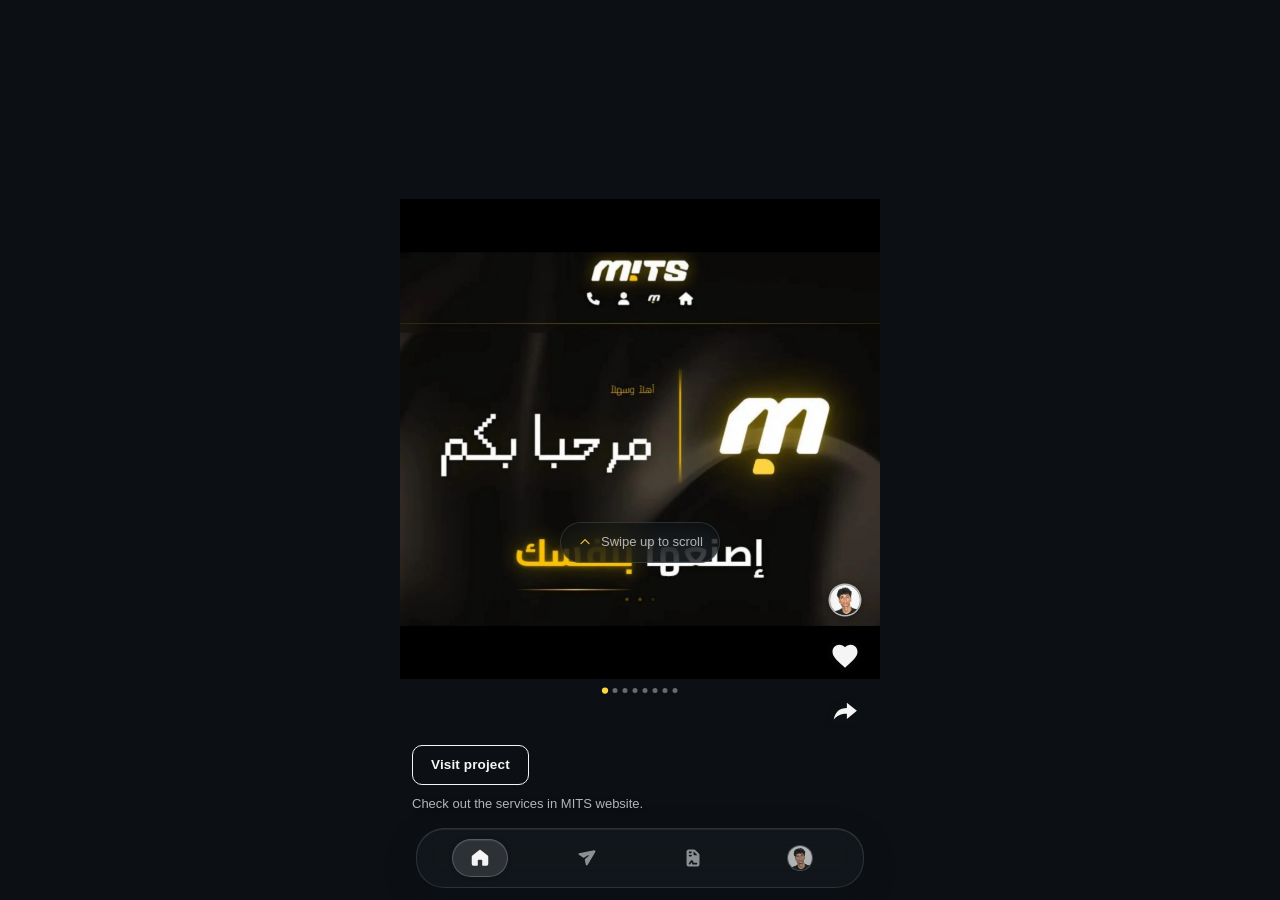
==== index.html @ c2d33df9 "the best portfolio ever" ====
<!DOCTYPE html>
<html lang="en">
<head>
  <meta charset="utf-8">
  <meta name="viewport" content="width=device-width, initial-scale=1, viewport-fit=cover">
  <meta name="theme-color" content="#0c1014">
  <meta name="apple-mobile-web-app-capable" content="yes">
  <meta name="apple-mobile-web-app-status-bar-style" content="black-translucent">
  <meta name="apple-mobile-web-app-title" content="MITS RTB | PF">
  <meta name="description" content="TODO: site description">
  <title>MITS RTB | PF</title>

  <link rel="manifest" href="manifest.json">
  <link rel="apple-touch-icon" href="icons/icon-192.png">
  <link rel="icon" href="icons/icon-192.png">
  <link rel="stylesheet" href="css/style.css">
</head>
<body data-view="home">

  <!-- =======================================================================
       BRAND SPLASH (universal intro overlay)
       First child of <body>. Fades out and unmounts itself after 3.5s.
       Edit the logo path, slogan and footer text below.
       ======================================================================= -->
  <div id="universalAppSplashLoader" class="splash-screen-overlay">
    <div class="splash-screen-center">
      <div class="splash-brand-logo-wrapper">
        <!-- Dynamically configured central asset -->
        <img src="images/anilogo.png" alt="Brand Logo" class="splash-brand-logo-img">
      </div>

      <div class="splash-vertical-divider"></div>

      <div class="splash-brand-text-wrapper">
        <h1 class="splash-editable-slogan">MAKE IT SELF</h1>
      </div>
    </div>

    <div class="splash-immutable-footer">
      <p>Powered by MITS</p>
    </div>
  </div>

  <!-- =======================================================================
       VIEW 1 - HOME (project reels)
       ======================================================================= -->
  <section class="view" id="view-home" data-view-panel="home">

    <div class="feed" id="scroll-feed">

      <!-- ===================================================================
           PROJECTS / "SCROLL" SECTION
           -------------------------------------------------------------------
           HOW TO ADD A NEW PROJECT
           1. Copy everything between the START and END markers below.
           2. Paste it ABOVE the first block (newest project first).
           3. Change: data-slug, data-title, data-caption and the six image
              src paths. Keep the folder name equal to data-slug.
           4. Same slug must exist in the POSTS section further down for the
              profile grid and the detail view (see section 11 of the brief).
           DO NOT change class names or data attributes.
           Adding a block here needs zero JavaScript changes.
           =================================================================== -->

      <!-- ============ PROJECT BLOCK :: START COPY HERE ============ -->
      <article class="reel" data-slug="make-it-self" data-title="Make it self" data-caption="Check out the services in MITS website.">
        <div class="reel__media">
          <div class="carousel" data-carousel>
            <div class="carousel__track" data-track>
              <div class="carousel__slide"><img src="images/MITS/5.webp" alt="" width="1080" height="1080" loading="eager" decoding="async"></div>
              <div class="carousel__slide"><img src="images/MITS/8.webp" alt="" width="1080" height="1080" loading="lazy" decoding="async"></div>
              <div class="carousel__slide"><img src="images/MITS/7.webp" alt="" width="1080" height="1080" loading="lazy" decoding="async"></div>
              <div class="carousel__slide"><img src="images/MITS/4.webp" alt="" width="1080" height="1080" loading="lazy" decoding="async"></div>
              <div class="carousel__slide"><img src="images/MITS/1.webp" alt="" width="1080" height="1080" loading="lazy" decoding="async"></div>
              <div class="carousel__slide"><img src="images/MITS/3.webp" alt="" width="1080" height="1080" loading="lazy" decoding="async"></div>
              <div class="carousel__slide"><img src="images/MITS/6.webp" alt="" width="1080" height="1080" loading="lazy" decoding="async"></div>
              <div class="carousel__slide"><img src="images/MITS/2.webp" alt="" width="1080" height="1080" loading="lazy" decoding="async"></div>
            </div>
            <div class="carousel__dots" data-dots aria-hidden="true"></div>
          </div>
        </div>
      </article>
      <!-- ============ PROJECT BLOCK :: END COPY HERE ============== -->

      <!-- ============ PROJECT BLOCK :: START COPY HERE ============ -->
      <article class="reel" data-slug="first-project" data-title="first project" data-caption="this was my first project in building websites.">
        <div class="reel__media">
          <div class="carousel" data-carousel>
            <div class="carousel__track" data-track>
              <div class="carousel__slide"><img src="images/fstWEBSITE/3.webp" alt="" width="1080" height="1080" loading="eager" decoding="async"></div>
              <div class="carousel__slide"><img src="images/fstWEBSITE/1.webp" alt="" width="1080" height="1080" loading="lazy" decoding="async"></div>
              <div class="carousel__slide"><img src="images/fstWEBSITE/6.webp" alt="" width="1080" height="1080" loading="lazy" decoding="async"></div>
              <div class="carousel__slide"><img src="images/fstWEBSITE/4.webp" alt="" width="1080" height="1080" loading="lazy" decoding="async"></div>
              <div class="carousel__slide"><img src="images/fstWEBSITE/5.webp" alt="" width="1080" height="1080" loading="lazy" decoding="async"></div>
              <div class="carousel__slide"><img src="images/fstWEBSITE/2.webp" alt="" width="1080" height="1080" loading="lazy" decoding="async"></div>
            </div>
            <div class="carousel__dots" data-dots aria-hidden="true"></div>
          </div>
        </div>
      </article>
      <!-- ============ PROJECT BLOCK :: END COPY HERE ============== -->

      <!-- ============ PROJECT BLOCK :: START COPY HERE ============ -->
      <article class="reel" data-slug="PANCHO" data-title="PANCHO" data-caption="PANCHO MENU QR CODE">
        <div class="reel__media">
          <div class="carousel" data-carousel>
            <div class="carousel__track" data-track>
              <div class="carousel__slide"><img src="images/PANCHO/5.webp" alt="" width="1080" height="1080" loading="eager" decoding="async"></div>
              <div class="carousel__slide"><img src="images/PANCHO/2.webp" alt="" width="1080" height="1080" loading="lazy" decoding="async"></div>
              <div class="carousel__slide"><img src="images/PANCHO/1.webp" alt="" width="1080" height="1080" loading="lazy" decoding="async"></div>
              <div class="carousel__slide"><img src="images/PANCHO/4.webp" alt="" width="1080" height="1080" loading="lazy" decoding="async"></div>
              <div class="carousel__slide"><img src="images/PANCHO/3.webp" alt="" width="1080" height="1080" loading="lazy" decoding="async"></div>
            </div>
            <div class="carousel__dots" data-dots aria-hidden="true"></div>
          </div>
        </div>
      </article>
      <!-- ============ PROJECT BLOCK :: END COPY HERE ============== -->

      <!-- ============ PROJECT BLOCK :: START COPY HERE ============ -->
      <article class="reel" data-slug="maison-cd" data-title="La Maison CD" data-caption="a special web features for a laptop store.">
        <div class="reel__media">
          <div class="carousel" data-carousel>
            <div class="carousel__track" data-track>
              <div class="carousel__slide"><img src="images/la maison cd/4.webp" alt="" width="1080" height="1080" loading="eager" decoding="async"></div>
              <div class="carousel__slide"><img src="images/la maison cd/2.webp" alt="" width="1080" height="1080" loading="lazy" decoding="async"></div>
              <div class="carousel__slide"><img src="images/la maison cd/3.webp" alt="" width="1080" height="1080" loading="lazy" decoding="async"></div>
              <div class="carousel__slide"><img src="images/la maison cd/1.webp" alt="" width="1080" height="1080" loading="lazy" decoding="async"></div>
              <div class="carousel__slide"><img src="images/la maison cd/5.webp" alt="" width="1080" height="1080" loading="lazy" decoding="async"></div>
              <div class="carousel__slide"><img src="images/la maison cd/6.webp" alt="" width="1080" height="1080" loading="lazy" decoding="async"></div>
              <div class="carousel__slide"><img src="images/la maison cd/7.webp" alt="" width="1080" height="1080" loading="lazy" decoding="async"></div>
              <div class="carousel__slide"><img src="images/la maison cd/8.webp" alt="" width="1080" height="1080" loading="lazy" decoding="async"></div>
              <div class="carousel__slide"><img src="images/la maison cd/9.webp" alt="" width="1080" height="1080" loading="lazy" decoding="async"></div>
            </div>
            <div class="carousel__dots" data-dots aria-hidden="true"></div>
          </div>
        </div>
      </article>
      <!-- ============ PROJECT BLOCK :: END COPY HERE ============== -->
      <!-- ============ PROJECT BLOCK :: START COPY HERE ============ -->
      <article class="reel" data-slug="QR-menu" data-title="Qr menu" data-caption="a soulotion for restaurants to show their menu in a digital way.">
        <div class="reel__media">
          <div class="carousel" data-carousel>
            <div class="carousel__track" data-track>
              <div class="carousel__slide"><img src="images/QR-menu/1.webp" alt="" width="1080" height="1080" loading="eager" decoding="async"></div>
              <div class="carousel__slide"><img src="images/QR-menu/2.webp" alt="" width="1080" height="1080" loading="lazy" decoding="async"></div>
              <div class="carousel__slide"><img src="images/QR-menu/3.webp" alt="" width="1080" height="1080" loading="lazy" decoding="async"></div>
              <div class="carousel__slide"><img src="images/QR-menu/4.webp" alt="" width="1080" height="1080" loading="lazy" decoding="async"></div>
              <div class="carousel__slide"><img src="images/QR-menu/5.webp" alt="" width="1080" height="1080" loading="lazy" decoding="async"></div>
              <div class="carousel__slide"><img src="images/QR-menu/6.webp" alt="" width="1080" height="1080" loading="lazy" decoding="async"></div>
              <div class="carousel__slide"><img src="images/QR-menu/7.webp" alt="" width="1080" height="1080" loading="lazy" decoding="async"></div>
              <div class="carousel__slide"><img src="images/QR-menu/8.webp" alt="" width="1080" height="1080" loading="lazy" decoding="async"></div>
            </div>
            <div class="carousel__dots" data-dots aria-hidden="true"></div>
          </div>
        </div>
      </article>
      <!-- ============ PROJECT BLOCK :: END COPY HERE ============== -->
      <!-- ============ PROJECT BLOCK :: START COPY HERE ============ -->
      <article class="reel" data-slug="rtb-eats" data-title="RTB Eats" data-caption="A unique web experience for a restaurant.">
        <div class="reel__media">
          <div class="carousel" data-carousel>
            <div class="carousel__track" data-track>
              <div class="carousel__slide"><img src="images/rtbeats/4.webp" alt="" width="1080" height="1080" loading="eager" decoding="async"></div>
              <div class="carousel__slide"><img src="images/rtbeats/5.webp" alt="" width="1080" height="1080" loading="lazy" decoding="async"></div>
              <div class="carousel__slide"><img src="images/rtbeats/6.webp" alt="" width="1080" height="1080" loading="lazy" decoding="async"></div>
              <div class="carousel__slide"><img src="images/rtbeats/1.webp" alt="" width="1080" height="1080" loading="lazy" decoding="async"></div>
              <div class="carousel__slide"><img src="images/rtbeats/2.webp" alt="" width="1080" height="1080" loading="lazy" decoding="async"></div>
              <div class="carousel__slide"><img src="images/rtbeats/3.webp" alt="" width="1080" height="1080" loading="lazy" decoding="async"></div>
            </div>
            <div class="carousel__dots" data-dots aria-hidden="true"></div>
          </div>
        </div>
      </article>
      <!-- ============ PROJECT BLOCK :: END COPY HERE ============== -->
      <!-- ============ PROJECT BLOCK :: START COPY HERE ============ -->
      <article class="reel" data-slug="clinic-app" data-title="Clinic App" data-caption="An app for managing clinic appointments.">
        <div class="reel__media">
          <div class="carousel" data-carousel>
            <div class="carousel__track" data-track>
              <div class="carousel__slide"><img src="images/Medical/7.webp" alt="" width="1080" height="1080" loading="eager" decoding="async"></div>
              <div class="carousel__slide"><img src="images/Medical/8.webp" alt="" width="1080" height="1080" loading="lazy" decoding="async"></div>
              <div class="carousel__slide"><img src="images/Medical/1.webp" alt="" width="1080" height="1080" loading="lazy" decoding="async"></div>
              <div class="carousel__slide"><img src="images/Medical/2.webp" alt="" width="1080" height="1080" loading="lazy" decoding="async"></div>
              <div class="carousel__slide"><img src="images/Medical/3.webp" alt="" width="1080" height="1080" loading="lazy" decoding="async"></div>
              <div class="carousel__slide"><img src="images/Medical/4.webp" alt="" width="1080" height="1080" loading="lazy" decoding="async"></div>
              <div class="carousel__slide"><img src="images/Medical/5.webp" alt="" width="1080" height="1080" loading="lazy" decoding="async"></div>
              <div class="carousel__slide"><img src="images/Medical/6.webp" alt="" width="1080" height="1080" loading="lazy" decoding="async"></div>
            </div>
            <div class="carousel__dots" data-dots aria-hidden="true"></div>
          </div>
        </div>
      </article>
      <!-- ============ PROJECT BLOCK :: END COPY HERE ============== -->
      <!-- ============ PROJECT BLOCK :: START COPY HERE ============ -->
      <article class="reel" data-slug="My-room" data-title="My Room" data-caption="I created this to make my mother know where I am.">
        <div class="reel__media">
          <div class="carousel" data-carousel>
            <div class="carousel__track" data-track>
              <div class="carousel__slide"><img src="images/E-ROOM/6.webp" alt="" width="1080" height="1080" loading="eager" decoding="async"></div>
              <div class="carousel__slide"><img src="images/E-ROOM/4.webp" alt="" width="1080" height="1080" loading="lazy" decoding="async"></div>
              <div class="carousel__slide"><img src="images/E-ROOM/2.webp" alt="" width="1080" height="1080" loading="lazy" decoding="async"></div>
              <div class="carousel__slide"><img src="images/E-ROOM/3.webp" alt="" width="1080" height="1080" loading="lazy" decoding="async"></div>
              <div class="carousel__slide"><img src="images/E-ROOM/5.webp" alt="" width="1080" height="1080" loading="lazy" decoding="async"></div>
              <div class="carousel__slide"><img src="images/E-ROOM/1.webp" alt="" width="1080" height="1080" loading="lazy" decoding="async"></div>
            </div>
            <div class="carousel__dots" data-dots aria-hidden="true"></div>
          </div>
        </div>
      </article>
      <!-- ============ PROJECT BLOCK :: END COPY HERE ============== -->

      <!-- End of feed. Shown only after the last project. -->
      <div class="reel reel--end" data-end>
        <div class="end-card">
          <h2 class="end-card__title" data-string="homeHeading"></h2>
          <a class="btn btn--accent" href="#profile" data-string="checkProfile"></a>
          <button class="btn btn--ghost" type="button" data-retour data-string="anotherTour"></button>
        </div>
      </div>

    </div>

    <!-- Floating actions. Fixed above the nav bar, never touching it. -->
    <div class="reel-actions" id="home-actions" hidden>
      <a class="reel-avatar" id="home-avatar" href="#profile" aria-label="Open profile">
        <img src="icons/profile.jpg" alt="" width="30" height="30" decoding="async">
      </a>
      <button class="icon-btn" type="button" id="home-heart" aria-label="Like" aria-pressed="false"></button>
      <button class="icon-btn" type="button" id="home-share" aria-label="Share"></button>
      <a class="btn btn--visit" id="home-visit" href="#profile" data-string="visitProject"></a>
      <p class="reel-caption" id="reel-caption"></p>
    </div>

  </section>

  <!-- =======================================================================
       VIEW 2 - CONTACT
       ======================================================================= -->
  <section class="view" id="view-contact" data-view-panel="contact">
    <div class="page page--contact">
      <h1 class="page__title" data-string="contactHeading"></h1>
      <!-- Tiles are generated from DATA.SOCIALS in js/app.js -->
      <div class="contact-grid" id="contact-grid"></div>
    </div>
  </section>

  <!-- =======================================================================
       VIEW 3 - TERMS
       ======================================================================= -->
  <section class="view" id="view-terms" data-view-panel="terms">
    <div class="page">
      <h1 class="page__title" data-string="termsHeading"></h1>

      <!-- ---------------- Terms & Conditions ---------------- -->
      <section class="acc" data-acc>
        <button class="acc__head" type="button" aria-expanded="true" aria-controls="acc-terms">
          <span data-string="termsTitle"></span>
          <span class="acc__chev" data-chev></span>
        </button>
        <div class="acc__body" id="acc-terms">
          <ol class="clauses">
            <li><strong>30% Advance Payment:</strong> A non-refundable deposit of 30% of the total project cost is required before work begins.</li>
            <li><strong>Project Timeline:</strong> Estimated delivery dates are provided upfront. Delays caused by client feedback or scope changes may extend the timeline.</li>
            <li><strong>Free Support Period:</strong> Two weeks of free bug-fixing and minor adjustments are included post-launch.</li>
            <li><strong>Scope of Work:</strong> Any features beyond the agreed scope will be quoted and billed separately.</li>
            <li><strong>Intellectual Property:</strong> Full ownership of the final code is transferred only after full payment is received.</li>
            <li><strong>Confidentiality:</strong> All project details, code, and data are treated as strictly confidential.</li>
            <li><strong>Revisions:</strong> Up to three rounds of revisions are included. Additional revisions are billed at an hourly rate.</li>
          </ol>
        </div>
      </section>

      <!-- ---------------- Privacy Policy ---------------- -->
      <section class="acc" data-acc>
        <button class="acc__head" type="button" aria-expanded="false" aria-controls="acc-privacy">
          <span data-string="privacyTitle"></span>
          <span class="acc__chev" data-chev></span>
        </button>
        <div class="acc__body" id="acc-privacy" hidden>
          <p class="muted" data-string="lastUpdated"></p>

          <h3 class="acc__sub"><span class="acc__no">1.</span> What this site collects</h3>
          <p>This site collects only two interactions: a like on a project, and a first name that a visitor chooses to type after pressing the follow button. The hosting provider may also process standard technical data, such as an IP address and a browser type, in its server logs.</p>

          <h3 class="acc__sub"><span class="acc__no">2.</span> How the name is used</h3>
          <p>The first name is stored only so the owner can acknowledge the follow request. No account, password, email address or profile is created, and no other personal data is requested.</p>

          <h3 class="acc__sub"><span class="acc__no">3.</span> How likes are used</h3>
          <p>A like is recorded against a project and is aggregated into a single total. Likes are not linked to a name and are not shown to visitors individually.</p>

          <h3 class="acc__sub"><span class="acc__no">4.</span> Cookies and tracking</h3>
          <p>This site sets no advertising or analytics cookies, uses no tracking pixels, and does not sell, rent or share data with third parties. Local browser storage is used only to remember interactions on this device, such as a liked project or a follow already submitted.</p>

          <h3 class="acc__sub"><span class="acc__no">5.</span> Where the data is stored</h3>
          <p>The like count and the submitted names are stored on Supabase, which acts as a data processor for this site. Contact with the owner happens outside this site, through email, WhatsApp, phone or social platforms, and those services apply their own privacy policies.</p>

          <h3 class="acc__sub"><span class="acc__no">6.</span> Retention</h3>
          <p>Submitted names are kept indefinitely unless deletion is requested.</p>

          <h3 class="acc__sub"><span class="acc__no">7.</span> Deletion requests</h3>
          <p>A visitor can ask for their name to be deleted at any time through the email or WhatsApp link in the contact section. The request is handled manually and no other action is required.</p>

          <h3 class="acc__sub"><span class="acc__no">8.</span> Changes to this policy</h3>
          <p>This policy may be updated. The last updated date is shown at the top of this section.</p>

          <h3 class="acc__sub"><span class="acc__no">9.</span> Children</h3>
          <p>This site is not directed at children under 13 and does not knowingly collect data from them.</p>

          <h3 class="acc__sub"><span class="acc__no">10.</span> Governing law</h3>
          <p>This Agreement shall be governed by and construed in accordance with the laws of Algeria.</p>
        </div>
      </section>
    </div>
  </section>

  <!-- =======================================================================
       VIEW 4 - PROFILE
       ======================================================================= -->
  <section class="view" id="view-profile" data-view-panel="profile">
    <div class="page page--profile">

      <header class="profile-head">
        <img class="avatar avatar--lg" src="icons/profile.jpg" alt="" width="88" height="88">
        <div class="profile-stat">
          <strong class="profile-stat__num" id="project-count">0</strong>
          <span class="profile-stat__label">projects</span>
        </div>
      </header>

      <div class="profile-info">
        <p class="profile-name" data-string="profileName"></p>
        <p class="profile-bio" data-string="bio"></p>
      </div>

      <div class="profile-actions">
        <button class="btn btn--follow" type="button" id="btn-follow" aria-pressed="false" data-string="follow"></button>
        <a class="btn btn--ghost" id="btn-message" href="https://wa.me/213652212137" target="_blank" rel="noopener noreferrer" data-string="message"></a>
      </div>

      <div class="tabs" role="tablist" aria-label="Profile sections">
        <button class="tab is-active" type="button" role="tab" id="tab-posts" aria-selected="true" aria-controls="panel-posts" aria-label="Posts" data-tab="posts"></button>
        <button class="tab" type="button" role="tab" id="tab-skills" aria-selected="false" aria-controls="panel-skills" aria-label="Skills" data-tab="skills"></button>
      </div>

      <div class="tab-panel" id="panel-posts" role="tabpanel" aria-labelledby="tab-posts">
        <!-- Generated from the POSTS section in js/app.js -->
        <div class="post-grid" id="posts-grid"></div>
      </div>

      <div class="tab-panel" id="panel-skills" role="tabpanel" aria-labelledby="tab-skills" hidden>
        <!-- Generated from DATA.SKILLS in js/app.js -->
        <div class="skills-grid" id="skills-grid"></div>
        <a class="btn btn--certificates glass" id="btn-certificates" href="#" target="_blank" rel="noopener noreferrer" data-string="certificatesButton"></a>
      </div>

    </div>
  </section>

  <!-- =======================================================================
       PROJECT DETAIL (opened from the home feed or from the profile grid)
       ======================================================================= -->
  <section class="view" id="view-post" data-view-panel="post">
    <div class="post-wrap" id="post-body"></div>
  </section>

  <!-- =======================================================================
       NAV BAR - floating, liquid glass, four sections only
       ======================================================================= -->
  <nav class="nav glass" aria-label="Main navigation">
    <a class="nav__item" href="#home" data-route="home" aria-label="Home"></a>
    <a class="nav__item" href="#contact" data-route="contact" aria-label="Contact"></a>
    <a class="nav__item" href="#terms" data-route="terms" aria-label="Terms and privacy"></a>
    <a class="nav__item" href="#profile" data-route="profile" aria-label="Profile"></a>
  </nav>

  <!-- =======================================================================
       FIRST VISIT HINT
       ======================================================================= -->
  <div class="hint" id="hint" hidden>
    <span class="hint__chev" id="hint-icon"></span>
    <span class="hint__text" data-string="hint"></span>
  </div>

  <!-- =======================================================================
       FOLLOW SHEET
       ======================================================================= -->
  <div class="sheet" id="follow-sheet" hidden>
    <div class="sheet__backdrop" data-close-sheet></div>
    <form class="sheet__panel glass" id="follow-form">
      <div class="sheet__head">
        <label class="sheet__label" for="follow-name" data-string="followSheetLabel"></label>
        <button class="icon-btn icon-btn--sm" type="button" data-close-sheet aria-label="Close"></button>
      </div>
      <input class="input" id="follow-name" name="name" type="text" maxlength="40" autocomplete="given-name" enterkeyhint="done" required>
      <button class="btn btn--accent btn--block" type="submit" data-string="followSheetConfirm"></button>
    </form>
  </div>

  <!-- =======================================================================
       POSTS SECTION - source blocks for the profile grid and detail view
       -----------------------------------------------------------------------
       HOW TO ADD A NEW POST
       1. Copy everything between the START and END markers below.
       2. Paste it ABOVE the first block (newest first).
       3. Change: data-slug, data-title, data-description and the six image
          src paths. Use the same slug and the same six images as the
          matching PROJECT block above.
       The grid, the detail view, the next arrow and the WhatsApp message all
       read from these blocks. Adding a block needs zero JavaScript changes.
       This container is hidden: it is a data source, not a visible section.
       ======================================================================= -->
  <div id="posts-source" hidden aria-hidden="true">

    <!-- ============= POST BLOCK :: START COPY HERE ============= -->
    <article class="post" data-slug="TODO-project-1" data-title="TODO: project 1 title" data-description="TODO: project 1 description." data-handle="TODO: @handle">
      <img src="images/MITS/5.webp" alt="" width="1080" height="1080" loading="lazy" decoding="async">
      <img src="images/MITS/8.webp" alt="" width="1080" height="1080" loading="lazy" decoding="async">
      <img src="images/MITS/7.webp" alt="" width="1080" height="1080" loading="lazy" decoding="async">
      <img src="images/MITS/4.webp" alt="" width="1080" height="1080" loading="lazy" decoding="async">
      <img src="images/MITS/1.webp" alt="" width="1080" height="1080" loading="lazy" decoding="async">
      <img src="images/MITS/3.webp" alt="" width="1080" height="1080" loading="lazy" decoding="async">
      <img src="images/MITS/6.webp" alt="" width="1080" height="1080" loading="lazy" decoding="async">
      <img src="images/MITS/2.webp" alt="" width="1080" height="1080" loading="lazy" decoding="async">
    </article>
    <!-- ============= POST BLOCK :: END COPY HERE =============== -->

    <!-- ============= POST BLOCK :: START COPY HERE ============= -->
    <article class="post" data-slug="TODO-project-2" data-title="TODO: project 2 title" data-description="TODO: project 2 description." data-handle="TODO: @handle">
      <img src="images/fstWEBSITE/3.webp" alt="" width="1080" height="1080" loading="lazy" decoding="async">
      <img src="images/fstWEBSITE/1.webp" alt="" width="1080" height="1080" loading="lazy" decoding="async">
      <img src="images/fstWEBSITE/2.webp" alt="" width="1080" height="1080" loading="lazy" decoding="async">
      <img src="images/fstWEBSITE/4.webp" alt="" width="1080" height="1080" loading="lazy" decoding="async">
      <img src="images/fstWEBSITE/5.webp" alt="" width="1080" height="1080" loading="lazy" decoding="async">
      <img src="images/fstWEBSITE/6.webp" alt="" width="1080" height="1080" loading="lazy" decoding="async">
    </article>
    <!-- ============= POST BLOCK :: END COPY HERE =============== -->



    
    <!-- ============= POST BLOCK :: START COPY HERE ============= -->
    <article class="post" data-slug="QR-menu" data-title="qr code menu" data-description="Digital MENU for pancho restaurant" data-handle="@pancho_restaurant">
      <img src="images/PANCHO/5.webp" alt="PANCHO" width="1080" height="1080" loading="lazy" decoding="async">
      <img src="images/PANCHO/2.webp" alt="PANCHO" width="1080" height="1080" loading="lazy" decoding="async">
      <img src="images/PANCHO/1.webp" alt="PANCHO" width="1080" height="1080" loading="lazy" decoding="async">
      <img src="images/PANCHO/4.webp" alt="PANCHO" width="1080" height="1080" loading="lazy" decoding="async">
      <img src="images/PANCHO/3.webp" alt="PANCHO" width="1080" height="1080" loading="lazy" decoding="async">
    </article>
    <!-- ============= POST BLOCK :: END COPY HERE =============== -->



    <!-- ============= POST BLOCK :: START COPY HERE ============= -->
    <article class="post" data-slug="TODO-project-4" data-title="TODO: project 4 title" data-description="TODO: project 4 description." data-handle="TODO: @handle">
      <img src="images/la maison cd/4.webp" alt="" width="1080" height="1080" loading="lazy" decoding="async">
      <img src="images/la maison cd/2.webp" alt="" width="1080" height="1080" loading="lazy" decoding="async">
      <img src="images/la maison cd/1.webp" alt="" width="1080" height="1080" loading="lazy" decoding="async">
      <img src="images/la maison cd/3.webp" alt="" width="1080" height="1080" loading="lazy" decoding="async">
      <img src="images/la maison cd/5.webp" alt="" width="1080" height="1080" loading="lazy" decoding="async">
      <img src="images/la maison cd/6.webp" alt="" width="1080" height="1080" loading="lazy" decoding="async">
      <img src="images/la maison cd/7.webp" alt="" width="1080" height="1080" loading="lazy" decoding="async">
      <img src="images/la maison cd/8.webp" alt="" width="1080" height="1080" loading="lazy" decoding="async">
      <img src="images/la maison cd/9.webp" alt="" width="1080" height="1080" loading="lazy" decoding="async">
    </article>
    <!-- ============= POST BLOCK :: END COPY HERE =============== -->



    <!-- ============= POST BLOCK :: START COPY HERE ============= -->
    <article class="post" data-slug="TODO-project-5" data-title="TODO: project 4 title" data-description="TODO: project 4 description." data-handle="TODO: @handle">
      <img src="images/QR-menu/1.webp" alt="" width="1080" height="1080" loading="lazy" decoding="async">
      <img src="images/QR-menu/2.webp" alt="" width="1080" height="1080" loading="lazy" decoding="async">
      <img src="images/QR-menu/3.webp" alt="" width="1080" height="1080" loading="lazy" decoding="async">
      <img src="images/QR-menu/4.webp" alt="" width="1080" height="1080" loading="lazy" decoding="async">
      <img src="images/QR-menu/5.webp" alt="" width="1080" height="1080" loading="lazy" decoding="async">
      <img src="images/QR-menu/6.webp" alt="" width="1080" height="1080" loading="lazy" decoding="async">
      <img src="images/QR-menu/7.webp" alt="" width="1080" height="1080" loading="lazy" decoding="async">
      <img src="images/QR-menu/8.webp" alt="" width="1080" height="1080" loading="lazy" decoding="async">
    </article>
    <!-- ============= POST BLOCK :: END COPY HERE =============== -->



    <!-- ============= POST BLOCK :: START COPY HERE ============= -->
    <article class="post" data-slug="TODO-project-6" data-title="TODO: project 6 title" data-description="TODO: project 6 description." data-handle="TODO: @handle">
      <img src="images/rtbeats/4.webp" alt="" width="1080" height="1080" loading="lazy" decoding="async">
      <img src="images/rtbeats/5.webp" alt="" width="1080" height="1080" loading="lazy" decoding="async">
      <img src="images/rtbeats/6.webp" alt="" width="1080" height="1080" loading="lazy" decoding="async">
      <img src="images/rtbeats/1.webp" alt="" width="1080" height="1080" loading="lazy" decoding="async">
      <img src="images/rtbeats/2.webp" alt="" width="1080" height="1080" loading="lazy" decoding="async">
      <img src="images/rtbeats/3.webp" alt="" width="1080" height="1080" loading="lazy" decoding="async">
    </article>
    <!-- ============= POST BLOCK :: END COPY HERE =============== -->



    <!-- ============= POST BLOCK :: START COPY HERE ============= -->
    <article class="post" data-slug="TODO-project-7" data-title="TODO: project 7 title" data-description="TODO: project 7 description." data-handle="TODO: @handle">
      <img src="images/Medical/7.webp" alt="" width="1080" height="1080" loading="lazy" decoding="async">
      <img src="images/Medical/8.webp" alt="" width="1080" height="1080" loading="lazy" decoding="async">
      <img src="images/Medical/1.webp" alt="" width="1080" height="1080" loading="lazy" decoding="async">
      <img src="images/Medical/2.webp" alt="" width="1080" height="1080" loading="lazy" decoding="async">
      <img src="images/Medical/3.webp" alt="" width="1080" height="1080" loading="lazy" decoding="async">
      <img src="images/Medical/4.webp" alt="" width="1080" height="1080" loading="lazy" decoding="async">
      <img src="images/Medical/5.webp" alt="" width="1080" height="1080" loading="lazy" decoding="async">
      <img src="images/Medical/6.webp" alt="" width="1080" height="1080" loading="lazy" decoding="async">
    </article>
    <!-- ============= POST BLOCK :: END COPY HERE =============== -->



    <!-- ============= POST BLOCK :: START COPY HERE ============= -->
    <article class="post" data-slug="TODO-project-8" data-title="TODO: project 8 title" data-description="TODO: project 8 description." data-handle="TODO: @handle">
      <img src="images/E-ROOM/6.webp" alt="" width="1080" height="1080" loading="lazy" decoding="async">
      <img src="images/E-ROOM/4.webp" alt="" width="1080" height="1080" loading="lazy" decoding="async">
      <img src="images/E-ROOM/2.webp" alt="" width="1080" height="1080" loading="lazy" decoding="async">
      <img src="images/E-ROOM/3.webp" alt="" width="1080" height="1080" loading="lazy" decoding="async">
      <img src="images/E-ROOM/5.webp" alt="" width="1080" height="1080" loading="lazy" decoding="async">
      <img src="images/E-ROOM/1.webp" alt="" width="1080" height="1080" loading="lazy" decoding="async">
    </article>
    <!-- ============= POST BLOCK :: END COPY HERE =============== -->




  </div>

  <!-- Scripts: plain files, no modules, no build step. -->
  <script src="js/icons.js" defer></script>
  <script src="js/strings.js" defer></script>
  <script src="js/data.js" defer></script>
  <script src="js/supabase.js" defer></script>
  <script src="js/app.js" defer></script>
</body>
</html>
---- css/style.css ----
/* =========================================================================
   style.css
   Instagram dark mode. Three colors only: #f5f5f5, #0c1014, #ffd742.
   Depth comes from alpha layers and blur, never from gradients.
   ========================================================================= */

/* -------------------------------------------------------------------------
   1. Tokens
   ------------------------------------------------------------------------- */
:root {
  --white: #f5f5f5;
  --black: #0c1014;
  --accent: #ffd742;
  --like: #ff3040;

  --surface: rgba(245, 245, 245, 0.055);
  --surface-2: rgba(245, 245, 245, 0.085);
  --hairline: rgba(245, 245, 245, 0.13);
  --hairline-strong: rgba(245, 245, 245, 0.22);

  --text: #f5f5f5;
  --text-dim: rgba(245, 245, 245, 0.72);
  --muted: rgba(245, 245, 245, 0.45);

  --nav-h: 60px;
  --safe: env(safe-area-inset-bottom, 0px);
  --nav-bottom: calc(12px + var(--safe));
  --stack-bottom: calc(var(--nav-bottom) + var(--nav-h) + 14px);

  --reel-top: 14px;
  --stack-reserve: 236px;

  /* Home reel geometry.
     The project image is a square centred in a 9:16 stage. We lift that square
     so its bottom edge ends exactly on the bottom of the heart button; the
     avatar and the heart are the only things allowed to overlap the photo.
     The lift grows on short screens and is capped so the photo never leaves
     the top. 135px = caption line (19) + gap (10) + visit button (40) + gap
     (10) + share button (46) + gap (10), measured up from the heart's bottom. */
  --reel-media: min(100vw, var(--col), 56.25dvh);
  --reel-gap: calc((100dvh - var(--reel-media)) / 2);
  --reel-clear: calc(var(--stack-bottom) + 135px);
  --reel-lift: max(0px, min(
    calc(var(--reel-clear) - var(--reel-gap)),
    calc(var(--reel-gap) - var(--reel-top))
  ));

  --col: 480px;
  --gutter: max(12px, calc((100vw - var(--col)) / 2 + 12px));
  --edge: max(12px, calc((100vw - var(--col)) / 2 + 12px));

  --radius: 14px;
  --ease: cubic-bezier(0.2, 0.8, 0.2, 1);
}

/* -------------------------------------------------------------------------
   2. Reset and base
   ------------------------------------------------------------------------- */
*,
*::before,
*::after { box-sizing: border-box; }

html {
  -webkit-text-size-adjust: 100%;
  background: var(--black);
  color: var(--white);
  color-scheme: dark;
}

html,
body {
  height: 100%;
  margin: 0;
}

body {
  background: var(--black);
  color: var(--text);
  font-family: -apple-system, BlinkMacSystemFont, "Segoe UI", Roboto, Helvetica, Arial, sans-serif;
  font-size: 15px;
  line-height: 1.45;
  overflow: hidden;
  overscroll-behavior: none;
  -webkit-font-smoothing: antialiased;
  -moz-osx-font-smoothing: grayscale;
}

img {
  display: block;
  max-width: 100%;
}

button {
  font: inherit;
  color: inherit;
  background: none;
  border: 0;
  padding: 0;
  cursor: pointer;
  -webkit-tap-highlight-color: transparent;
}

a {
  color: inherit;
  text-decoration: none;
  -webkit-tap-highlight-color: transparent;
}

h1, h2, h3, p, ol, ul {
  margin: 0;
}

[hidden] { display: none !important; }

.icon {
  display: block;
  width: 24px;
  height: 24px;
  flex: none;
}

.muted { color: var(--muted); }

:focus-visible {
  outline: 1px solid var(--accent);
  outline-offset: 3px;
}

/* -------------------------------------------------------------------------
   3. Liquid glass
   Built with alpha layers and blur only. No gradient anywhere.
   ------------------------------------------------------------------------- */
.glass {
  background: rgba(245, 245, 245, 0.06);
  border: 1px solid var(--hairline);
  box-shadow:
    inset 0 1px 0 rgba(245, 245, 245, 0.16),
    0 10px 30px rgba(12, 16, 20, 0.55);
  -webkit-backdrop-filter: blur(22px) saturate(180%);
  backdrop-filter: blur(22px) saturate(180%);
}

@supports not ((backdrop-filter: blur(1px)) or (-webkit-backdrop-filter: blur(1px))) {
  .glass { background: rgba(12, 16, 20, 0.92); }
}

/* -------------------------------------------------------------------------
   4. Views
   ------------------------------------------------------------------------- */
.view {
  display: none;
  height: 100dvh;
  height: 100vh; /* fallback for old browsers */
  overflow-y: auto;
  overflow-x: hidden;
  overscroll-behavior: contain;
  -webkit-overflow-scrolling: touch;
}

.view[data-active] { display: block; }

#view-home { overflow: hidden; }

.page {
  width: min(100%, var(--col));
  margin: 0 auto;
  padding: 30px 18px calc(var(--stack-bottom) + 28px);
}

.page__title {
  font-size: 22px;
  font-weight: 700;
  letter-spacing: -0.02em;
  margin-bottom: 10px;
}

/* -------------------------------------------------------------------------
   5. Home feed and reels
   ------------------------------------------------------------------------- */
.feed {
  height: 100dvh;
  height: 100vh;
  overflow-y: auto;
  overflow-x: hidden;
  scroll-snap-type: y mandatory;
  overscroll-behavior-y: contain;
  -webkit-overflow-scrolling: touch;
  scrollbar-width: none;
}

.feed::-webkit-scrollbar { display: none; }

.reel {
  height: 100dvh;
  height: 100vh;
  scroll-snap-align: start;
  scroll-snap-stop: always;
  display: flex;
  flex-direction: column;
  align-items: center;
  justify-content: center;
  padding: 0;
}

.reel__media {
  width: 100%;
  height: 100%;
  display: flex;
  justify-content: center;
  align-items: center;
  min-height: 0;
}

/* -------------------------------------------------------------------------
   6. Carousel (6 images, 1:1, horizontal snap)
   ------------------------------------------------------------------------- */
.carousel {
  position: relative;
  width: min(
    100%,
    calc(100dvh - var(--reel-top) - var(--stack-bottom) - var(--stack-reserve) - 10px)
  );
  aspect-ratio: 1 / 1;
  border-radius: var(--radius);
  overflow: hidden;
  background: var(--surface);
}

.carousel__track {
  display: flex;
  height: 100%;
  overflow-x: auto;
  overflow-y: hidden;
  scroll-snap-type: x mandatory;
  overscroll-behavior-x: contain;
  scrollbar-width: none;
  border-radius: inherit;
  touch-action: pan-x pan-y;
}

.carousel__track::-webkit-scrollbar { display: none; }

.carousel__slide {
  flex: 0 0 100%;
  width: 100%;
  height: 100%;
  scroll-snap-align: center;
  background: var(--surface);
  overflow: hidden;
}

.carousel__slide img {
  width: 100%;
  height: 100%;
  object-fit: cover;
}

.carousel__slide img.is-missing { opacity: 0; }

/* Home reels: 9:16 vertical stage with a centred 1:1 project image.
   The stage width is capped so its height always fits the viewport. */
.reel .carousel {
  width: min(100%, var(--col), 56.25dvh);
  width: var(--reel-media);
  aspect-ratio: 9 / 16;
  border-radius: 0;
  background: var(--black);
  container-type: inline-size;
}

.reel .carousel__slide {
  display: flex;
  align-items: center;
  justify-content: center;
  background: var(--black);
  /* Centring inside a shorter content box lifts the photo by --reel-lift. */
  padding-bottom: calc(2 * var(--reel-lift, 0px));
}

.reel .carousel__slide img {
  width: 100%;
  height: auto;
  aspect-ratio: 1 / 1;
  object-fit: cover;
}

.reel .carousel__dots {
  bottom: 12px;
  /* Stay 18px under the lifted photo. */
  bottom: calc((100% - 100cqw) / 2 - 18px + var(--reel-lift, 0px));
}

.carousel__dots {
  position: absolute;
  left: 50%;
  bottom: 10px;
  transform: translateX(-50%);
  display: flex;
  gap: 5px;
  padding: 4px 7px;
  border-radius: 999px;
  background: rgba(12, 16, 20, 0.35);
  pointer-events: none;
}

.dot {
  width: 5px;
  height: 5px;
  border-radius: 50%;
  background: rgba(245, 245, 245, 0.4);
  transition: background-color 0.16s var(--ease), transform 0.16s var(--ease);
}

.dot.is-active {
  background: var(--accent);
  transform: scale(1.25);
}

/* -------------------------------------------------------------------------
   7. Floating actions (above the nav, never touching it)
   ------------------------------------------------------------------------- */
.reel-actions {
  position: fixed;
  left: var(--edge);
  right: var(--edge);
  bottom: var(--stack-bottom);
  display: flex;
  flex-direction: column;
  align-items: flex-start;
  gap: 10px;
  z-index: 30;
  pointer-events: none;
}

.reel-actions > * { pointer-events: auto; }

/* The like/share rail stays on the right, like a reels app. */
#home-avatar,
#home-heart,
#home-share { align-self: flex-end; }

/* Profile photo on the reels rail: a 30px circle inside the same 46px
   tap target as the heart, so the two glyphs line up on the right edge. */
.reel-avatar {
  display: grid;
  place-items: center;
  width: 46px;
  height: 46px;
  flex: none;
  border-radius: 50%;
  -webkit-tap-highlight-color: transparent;
}

.reel-avatar img {
  display: block;
  width: 30px;
  height: 30px;
  border-radius: 50%;
  object-fit: cover;
  background: var(--surface);
  box-shadow:
    0 0 0 1.5px rgba(245, 245, 245, 0.7),
    0 1px 6px rgba(12, 16, 20, 0.85);
  transition: transform 0.16s var(--ease), box-shadow 0.16s var(--ease);
}

.reel-avatar img.is-missing { opacity: 0; }

@media (hover: hover) and (pointer: fine) {
  .reel-avatar:hover img {
    transform: scale(1.08);
    box-shadow:
      0 0 0 1.5px var(--accent),
      0 2px 10px rgba(12, 16, 20, 0.9);
  }
}

.reel-avatar:active img { transform: scale(0.94); }

.reel-caption {
  width: 100%;
  text-align: left;
  font-size: 13px;
  line-height: 1.45;
  color: var(--text-dim);
  text-shadow: 0 1px 5px rgba(12, 16, 20, 0.85);
  display: -webkit-box;
  line-clamp: 3;
  -webkit-box-orient: vertical;
  overflow: hidden;
  margin: 0;
}

.icon-btn {
  width: 46px;
  height: 46px;
  border-radius: 10px;
  display: grid;
  place-items: center;
  background: none;
  border: 0;
  color: var(--white);
  flex: none;
  filter: drop-shadow(0 1px 4px rgba(12, 16, 20, 0.85));
}

.icon-btn .icon { width: 30px; height: 30px; }

.icon-btn--sm {
  width: 34px;
  height: 34px;
}

.icon-btn--sm .icon { width: 18px; height: 18px; }

.icon-btn.is-liked { color: var(--like); }

/* Double-tap heart: pops at the touch point, floats up, fades out. */
.heart-pop {
  position: fixed;
  z-index: 60;
  width: 96px;
  height: 96px;
  margin: -48px 0 0 -48px;
  color: var(--like);
  pointer-events: none;
  filter: drop-shadow(0 8px 20px rgba(255, 48, 64, 0.32));
  animation: heart-pop 900ms cubic-bezier(0.2, 0.8, 0.2, 1) forwards;
  will-change: transform, opacity;
}

.heart-pop .icon { width: 100%; height: 100%; }

@keyframes heart-pop {
  0% {
    opacity: 0;
    transform: translateY(8px) scale(0.35) rotate(-9deg);
  }
  18% {
    opacity: 1;
    transform: translateY(0) scale(1.1) rotate(3deg);
  }
  32% {
    transform: translateY(0) scale(0.97) rotate(0deg);
  }
  55% {
    opacity: 1;
    transform: translateY(-16px) scale(1) rotate(0deg);
  }
  100% {
    opacity: 0;
    transform: translateY(-60px) scale(1.05) rotate(0deg);
  }
}

/* -------------------------------------------------------------------------
   8. Buttons
   ------------------------------------------------------------------------- */
.btn {
  display: inline-flex;
  align-items: center;
  justify-content: center;
  gap: 8px;
  height: 42px;
  padding: 0 18px;
  border-radius: 10px;
  border: 1px solid var(--hairline);
  font-size: 13.5px;
  font-weight: 600;
  letter-spacing: 0.01em;
  color: var(--text);
  transition: transform 0.12s var(--ease), background-color 0.12s var(--ease), box-shadow 0.16s var(--ease);
}

.btn:active { transform: scale(0.97); }

.btn--accent {
  background: var(--accent);
  border-color: var(--accent);
  color: var(--black);
}

/* Follow: solid accent yellow; it turns black with a "Followed" label once
   the visitor submits their name. */
.btn--follow {
  background: var(--accent);
  border-color: var(--accent);
  color: var(--black);
  font-weight: 700;
}

@media (hover: hover) and (pointer: fine) {
  .btn--follow:not(.is-following):hover {
    background: var(--accent);
    border-color: var(--text);
    box-shadow:
      inset 0 1px 0 rgba(255, 255, 255, 0.55),
      0 8px 24px rgba(255, 215, 66, 0.28);
  }
}

.btn--ghost {
  background: var(--surface);
  border-color: var(--hairline-strong);
  color: var(--text);
}

.btn--visit {
  height: 40px;
  background: transparent;
  border-color: var(--white);
  color: var(--white);
  box-shadow: none;
}

.btn--visit:active {
  background: rgba(245, 245, 245, 0.1);
}

.btn--block { width: 100%; }

.btn--follow.is-following {
  background: var(--black);
  border-color: rgba(245, 245, 245, 0.2);
  color: var(--text);
  box-shadow: inset 0 1px 0 rgba(245, 245, 245, 0.08);
  cursor: default;
}

/* -------------------------------------------------------------------------
   9. End of feed
   ------------------------------------------------------------------------- */
.reel--end {
  justify-content: center;
  padding: var(--reel-top) var(--gutter) calc(var(--stack-bottom) + var(--stack-reserve));
}

.end-card {
  width: min(100%, 340px);
  display: flex;
  flex-direction: column;
  gap: 12px;
  align-items: stretch;
  text-align: center;
  padding: 28px 22px;
  border-radius: 18px;
  background: var(--surface);
  border: 1px solid var(--hairline);
  box-shadow:
    inset 0 1px 0 rgba(245, 245, 245, 0.07),
    0 18px 50px rgba(12, 16, 20, 0.45),
    0 0 70px rgba(255, 215, 66, 0.045);
}

.end-card__title {
  font-size: 17px;
  font-weight: 700;
  margin-bottom: 6px;
}

/* -------------------------------------------------------------------------
   10. Nav bar
   ------------------------------------------------------------------------- */
.nav {
  position: fixed;
  left: 50%;
  transform: translateX(-50%);
  bottom: var(--nav-bottom);
  width: min(calc(100vw - 32px), calc(var(--col) - 32px));
  height: var(--nav-h);
  padding: 0 10px;
  border-radius: 28px;
  display: grid;
  grid-template-columns: repeat(4, 1fr);
  z-index: 40;
  background: rgba(25, 30, 35, 0.44);
  border: 1px solid rgba(255, 255, 255, 0.12);
  box-shadow:
    inset 0 1px 0 rgba(255, 255, 255, 0.08),
    0 10px 30px rgba(12, 16, 20, 0.4);
  -webkit-backdrop-filter: blur(10px) saturate(140%);
  backdrop-filter: blur(10px) saturate(140%);
}

@supports not ((backdrop-filter: blur(1px)) or (-webkit-backdrop-filter: blur(1px))) {
  .nav { background: rgba(25, 30, 35, 0.96); }
}

.nav__item {
  position: relative;
  isolation: isolate;
  display: grid;
  place-items: center;
  color: rgba(245, 245, 245, 0.55);
  border-radius: 16px;
  transition: color 0.18s var(--ease);
}

.nav__item .icon {
  position: relative;
  z-index: 1;
  width: 22px;
  height: 22px;
  stroke-width: 1.5;
}

/* Instagram-style profile tab: a small circular avatar instead of an icon. */
.nav__avatar {
  position: relative;
  z-index: 1;
  display: block;
  width: 26px;
  height: 26px;
  border-radius: 50%;
  object-fit: cover;
  background: rgba(255, 255, 255, 0.08);
  border: 1px solid rgba(255, 255, 255, 0.28);
  opacity: 0.7;
  filter: saturate(0.85);
  transition: opacity 0.18s var(--ease), border-color 0.18s var(--ease),
    filter 0.18s var(--ease), box-shadow 0.18s var(--ease);
}

.nav__item.is-active .nav__avatar {
  opacity: 1;
  filter: none;
  border-color: var(--white);
  box-shadow: 0 0 0 2px rgba(255, 255, 255, 0.14);
}

/* iOS segmented-control capsule. */
.nav__item::before {
  content: "";
  position: absolute;
  top: 50%;
  left: 50%;
  width: 56px;
  height: 38px;
  transform: translate(-50%, -50%) scale(0.86);
  border-radius: 999px;
  background: rgba(255, 255, 255, 0.12);
  border: 1px solid rgba(255, 255, 255, 0.2);
  box-shadow:
    0 1px 4px rgba(12, 16, 20, 0.2),
    inset 0 1px 0 rgba(255, 255, 255, 0.08);
  opacity: 0;
  transition: opacity 0.18s var(--ease), transform 0.18s var(--ease);
  z-index: 0;
  pointer-events: none;
}

.nav__item.is-active { color: var(--white); }

.nav__item.is-active .icon { stroke-width: 1.9; }

.nav__item.is-active::before {
  opacity: 1;
  transform: translate(-50%, -50%) scale(1);
}

.nav__item:active { color: var(--white); }

/* -------------------------------------------------------------------------
   11. First visit hint
   ------------------------------------------------------------------------- */
.hint {
  position: fixed;
  left: 50%;
  top: 58%;
  transform: translateX(-50%);
  z-index: 50;
  display: flex;
  align-items: center;
  gap: 8px;
  padding: 10px 16px;
  border-radius: 999px;
  background: rgba(12, 16, 20, 0.66);
  border: 1px solid var(--hairline);
  -webkit-backdrop-filter: blur(18px);
  backdrop-filter: blur(18px);
  font-size: 13px;
  color: var(--text-dim);
  white-space: nowrap;
  pointer-events: none;
}

.hint__chev {
  display: grid;
  place-items: center;
  color: var(--accent);
  animation: bob 1.4s ease-in-out infinite;
}

.hint__chev .icon { width: 16px; height: 16px; }

@keyframes bob {
  0%, 100% { transform: translateY(2px); opacity: 0.55; }
  50% { transform: translateY(-3px); opacity: 1; }
}

/* -------------------------------------------------------------------------
   12. Contact
   ------------------------------------------------------------------------- */
.contact-grid {
  display: grid;
  grid-template-columns: 1fr 1fr;
  gap: 12px;
  margin-top: 18px;
}

.contact-tile {
  --rx: 0deg;
  --ry: 0deg;
  --press: 1;
  --lift: 0px;
  --mx: 50%;
  --my: 50%;
  position: relative;
  overflow: hidden;
  aspect-ratio: 1 / 0.9;
  display: flex;
  flex-direction: column;
  align-items: center;
  justify-content: center;
  gap: 10px;
  padding: 16px;
  border-radius: 14px;
  background: var(--surface);
  border: 1px solid var(--hairline);
  box-shadow: inset 0 1px 0 rgba(245, 245, 245, 0.06);
  color: var(--text);
  -webkit-tap-highlight-color: transparent;
  transform:
    perspective(640px)
    translateY(var(--lift))
    rotateX(var(--rx))
    rotateY(var(--ry))
    scale(var(--press));
  transform-style: preserve-3d;
  will-change: transform;
  transition:
    background-color 0.18s var(--ease),
    border-color 0.18s var(--ease),
    transform 0.16s var(--ease),
    box-shadow 0.2s var(--ease);
}

/* Reflection that follows the finger; only visible while the tile is tilted. */
.contact-tile::after {
  content: "";
  position: absolute;
  inset: 0;
  border-radius: inherit;
  pointer-events: none;
  background: radial-gradient(circle at var(--mx) var(--my),
    rgba(245, 245, 245, 0.16) 0%,
    rgba(245, 245, 245, 0.05) 32%,
    transparent 62%);
  opacity: 0;
  transition: opacity 0.18s var(--ease);
}

.contact-tile.is-tilting::after { opacity: 1; }

.contact-tile .icon,
.contact-tile__label {
  position: relative;
  z-index: 1;
  transition: transform 0.18s var(--ease), color 0.18s var(--ease);
}

/* Hover lift for mouse/trackpad devices only; touch keeps the press state. */
@media (hover: hover) and (pointer: fine) {
  .contact-tile:hover {
    --lift: -3px;
    background: var(--surface-2);
    border-color: rgba(255, 215, 66, 0.28);
    box-shadow:
      inset 0 1px 0 rgba(245, 245, 245, 0.1),
      0 14px 30px rgba(12, 16, 20, 0.45);
  }

  .contact-tile:hover .icon { transform: translateY(-1px) scale(1.08); }
  .contact-tile:hover .contact-tile__label { color: var(--text); }
}

/* The tilt is driven by the pointer (see initContactTilt), so this rule only
   adds the quick press response for taps. */
.contact-tile:active {
  --press: 0.97;
  --lift: 0px;
  background: var(--surface-2);
  border-color: rgba(255, 215, 66, 0.32);
  box-shadow: inset 0 2px 10px rgba(12, 16, 20, 0.5);
  transition-duration: 0.06s;
}

.contact-tile.is-tilting { transition-duration: 0.07s; }

.contact-tile .icon {
  width: 26px;
  height: 26px;
  color: var(--accent);
}

.contact-tile__label {
  font-size: 12.5px;
  color: var(--text-dim);
}

/* -------------------------------------------------------------------------
   13. Terms and privacy accordions
   ------------------------------------------------------------------------- */
.acc { border-top: 1px solid var(--hairline); }

.acc:last-child { border-bottom: 1px solid var(--hairline); }

.acc__head {
  width: 100%;
  display: flex;
  align-items: center;
  justify-content: space-between;
  gap: 12px;
  padding: 18px 2px;
  font-size: 15px;
  font-weight: 600;
  text-align: left;
}

.acc__chev {
  display: grid;
  place-items: center;
  color: var(--accent);
  transition: transform 0.2s var(--ease);
}

.acc__chev .icon { width: 20px; height: 20px; }

.acc__head[aria-expanded="true"] .acc__chev { transform: rotate(180deg); }

.acc__body {
  padding: 0 2px 24px;
  font-size: 14px;
  line-height: 1.65;
  color: var(--text-dim);
}

.acc__sub {
  font-size: 13.5px;
  font-weight: 600;
  color: var(--text);
  margin: 18px 0 6px;
}

.acc__no { color: var(--accent); }

.acc__body p + p { margin-top: 10px; }

.clauses {
  padding-left: 22px;
  margin: 0;
}

.clauses li {
  margin-bottom: 14px;
  padding-left: 4px;
}

.clauses li:last-child { margin-bottom: 0; }

.clauses li::marker { color: var(--accent); }

.clauses strong { color: var(--text); }

/* -------------------------------------------------------------------------
   14. Profile
   ------------------------------------------------------------------------- */
.profile-head {
  display: flex;
  align-items: center;
  gap: 22px;
  padding: 14px 0 20px;
}

.avatar {
  border-radius: 50%;
  object-fit: cover;
  background: var(--surface);
  border: 1px solid var(--hairline);
  box-shadow: 0 8px 30px rgba(12, 16, 20, 0.45), 0 0 40px rgba(255, 215, 66, 0.06);
}

.avatar--lg {
  width: 88px;
  height: 88px;
}

.profile-stat {
  display: flex;
  flex-direction: column;
  align-items: flex-start;
  gap: 2px;
}

.profile-stat__num {
  font-size: 22px;
  line-height: 1.1;
  font-weight: 700;
}

.profile-stat__label {
  font-size: 13px;
  color: var(--muted);
}

.profile-name {
  font-size: 15px;
  font-weight: 600;
  margin-bottom: 6px;
}

.profile-bio {
  font-size: 13.5px;
  line-height: 1.5;
  color: var(--text-dim);
  white-space: pre-line;
  display: -webkit-box;
  line-clamp: 3;
  -webkit-line-clamp: 3;
  -webkit-box-orient: vertical;
  overflow: hidden;
}

/* Bio links: blue and tappable, no underline. */
.profile-bio a {
  color: #4da3ff;
  text-decoration: none;
  overflow-wrap: anywhere;
  -webkit-tap-highlight-color: transparent;
}

.profile-bio a:hover { color: #7cbcff; }

.profile-actions {
  display: grid;
  grid-template-columns: 1fr 1fr;
  gap: 10px;
  margin: 18px 0 4px;
}

.tabs {
  display: grid;
  grid-template-columns: 1fr 1fr;
  border-bottom: 1px solid var(--hairline);
  margin-top: 18px;
  position: sticky;
  top: 0;
  background: var(--black);
  z-index: 2;
}

.tab {
  position: relative;
  display: flex;
  align-items: center;
  justify-content: center;
  padding: 12px 0;
  line-height: 0;
  color: var(--muted);
}

.tab .icon { width: 22px; height: 22px; }

.tab.is-active { color: var(--text); }

.tab.is-active::after {
  content: "";
  position: absolute;
  left: 0;
  right: 0;
  bottom: -1px;
  height: 1px;
  background: var(--accent);
}

.post-grid {
  display: grid;
  grid-template-columns: repeat(3, 1fr);
  gap: 2px;
  margin: 0 -16px;
}

.post-cell {
  display: block;
  width: 100%;
  aspect-ratio: 1 / 1;
  background: var(--surface);
  overflow: hidden;
  padding: 0;
}

.post-cell img {
  width: 100%;
  height: 100%;
  object-fit: cover;
}

.post-cell img.is-missing { opacity: 0; }

/* -------------------------------------------------------------------------
   15. Skills
   ------------------------------------------------------------------------- */
.skills-grid {
  display: grid;
  grid-template-columns: 1fr 1fr;
  gap: 12px;
  margin: 16px 0;
}

.skill-card {
  aspect-ratio: 1 / 0.9;
  display: flex;
  flex-direction: column;
  align-items: center;
  justify-content: center;
  gap: 12px;
  padding: 16px;
  border-radius: 14px;
  background: var(--surface);
  border: 1px solid var(--hairline);
  box-shadow:
    inset 0 1px 0 rgba(245, 245, 245, 0.06),
    0 0 50px rgba(255, 215, 66, 0.03);
  text-align: center;
  -webkit-tap-highlight-color: transparent;
  transition:
    background-color 0.18s var(--ease),
    border-color 0.18s var(--ease),
    transform 0.16s var(--ease),
    box-shadow 0.2s var(--ease);
}

.skill-card .icon,
.skill-card__name {
  transition: transform 0.18s var(--ease), color 0.18s var(--ease);
}

/* Hover lift for mouse/trackpad devices only; touch keeps the press state. */
@media (hover: hover) and (pointer: fine) {
  .skill-card:hover {
    transform: translateY(-3px);
    background: var(--surface-2);
    border-color: rgba(255, 215, 66, 0.28);
    box-shadow:
      inset 0 1px 0 rgba(245, 245, 245, 0.1),
      0 14px 30px rgba(12, 16, 20, 0.45),
      0 0 30px rgba(255, 215, 66, 0.06);
  }

  .skill-card:hover .icon { transform: translateY(-1px) scale(1.08); }
  .skill-card:hover .skill-card__name { color: var(--text); }
}

.skill-card:active {
  transform: scale(0.97);
  background: var(--surface-2);
  border-color: rgba(255, 215, 66, 0.32);
  transition-duration: 0.06s;
}

.skill-card .icon {
  width: 34px;
  height: 34px;
  color: var(--accent);
}

.skill-card__name {
  font-size: 13px;
  line-height: 1.3;
  color: var(--text-dim);
}

.btn--certificates {
  width: 100%;
  height: 50px;
  margin-bottom: 8px;
}

/* -------------------------------------------------------------------------
   16. Project detail view
   ------------------------------------------------------------------------- */
.post-wrap {
  width: min(100%, var(--col));
  margin: 0 auto;
  padding: 10px 12px calc(var(--stack-bottom) + 24px);
}

.post-head {
  display: flex;
  align-items: center;
  gap: 10px;
  padding: 4px 0 12px;
}

.post-head__back,
.post-head__next {
  width: 38px;
  height: 38px;
  display: grid;
  place-items: center;
  border-radius: 12px;
  color: var(--text);
}

.post-head__next {
  margin-left: auto;
  color: var(--accent);
}

.post-head__handle {
  font-size: 13px;
  font-weight: 600;
  color: var(--text);
  white-space: nowrap;
  overflow: hidden;
  text-overflow: ellipsis;
}

.post-wrap .carousel {
  width: 100%;
  max-width: 100%;
}

.post-actions {
  display: flex;
  align-items: center;
  justify-content: space-between;
  padding: 10px 0 2px;
}

.post-caption {
  font-size: 13.5px;
  line-height: 1.55;
  color: var(--text-dim);
  white-space: pre-line;
  margin: 4px 0 18px;
}

.btn--ask {
  width: 100%;
  height: 46px;
  margin-bottom: 6px;
  border-color: var(--accent);
  color: var(--accent);
  background: rgba(12, 16, 20, 0.45);
}

/* -------------------------------------------------------------------------
   17. Follow sheet
   ------------------------------------------------------------------------- */
.sheet {
  position: fixed;
  inset: 0;
  z-index: 70;
  display: flex;
  align-items: flex-end;
  justify-content: center;
}

.sheet__backdrop {
  position: absolute;
  inset: 0;
  background: rgba(12, 16, 20, 0.62);
  -webkit-backdrop-filter: blur(4px);
  backdrop-filter: blur(4px);
}

.sheet__panel {
  position: relative;
  width: min(100%, var(--col));
  display: flex;
  flex-direction: column;
  gap: 12px;
  padding: 16px 16px calc(20px + var(--safe));
  border-radius: 22px 22px 0 0;
  background: rgba(12, 16, 20, 0.94);
  animation: sheet-in 0.22s var(--ease);
}

@keyframes sheet-in {
  from { transform: translateY(26px); opacity: 0; }
  to { transform: none; opacity: 1; }
}

.sheet__head {
  display: flex;
  align-items: center;
  justify-content: space-between;
  gap: 12px;
}

.sheet__label {
  font-size: 13px;
  font-weight: 600;
  color: var(--text-dim);
}

.input {
  height: 48px;
  padding: 0 14px;
  border-radius: 12px;
  border: 1px solid var(--hairline-strong);
  background: rgba(245, 245, 245, 0.06);
  color: var(--text);
  font-size: 16px; /* keeps iOS from zooming on focus */
  outline: none;
}

.input::placeholder { color: var(--muted); }

.input:focus { border-color: var(--accent); }

/* -------------------------------------------------------------------------
   18. Dashboard (dash.html only, not linked from the app)
   ------------------------------------------------------------------------- */
.dash {
  width: min(100%, var(--col));
  margin: 0 auto;
  padding: 28px 16px 40px;
}

.dash__head {
  display: flex;
  align-items: center;
  justify-content: space-between;
  gap: 12px;
  margin-bottom: 24px;
}

.dash__title {
  font-size: 19px;
  font-weight: 700;
}

.dash__section {
  padding: 18px 16px;
  border-radius: 18px;
  background: var(--surface);
  border: 1px solid var(--hairline);
  margin-bottom: 14px;
}

.dash__label {
  font-size: 11.5px;
  letter-spacing: 0.12em;
  text-transform: uppercase;
  color: var(--muted);
  margin-bottom: 8px;
}

.dash__num {
  font-size: 34px;
  font-weight: 700;
  line-height: 1.1;
  color: var(--accent);
}

.dash__list {
  list-style: none;
  padding: 0;
  margin: 0;
}

.dash__row {
  display: flex;
  align-items: baseline;
  justify-content: space-between;
  gap: 12px;
  padding: 11px 0;
  border-bottom: 1px solid var(--hairline);
  font-size: 14px;
}

.dash__row:last-child { border-bottom: 0; }

.dash__time {
  font-size: 11.5px;
  color: var(--muted);
  white-space: nowrap;
}

.dash__note {
  font-size: 13px;
  color: var(--muted);
  padding: 6px 0;
}

.dash__form {
  display: flex;
  flex-direction: column;
  gap: 10px;
  margin-top: 8px;
}

/* -------------------------------------------------------------------------
   19. Reduced motion
   ------------------------------------------------------------------------- */
@media (prefers-reduced-motion: reduce) {
  *,
  *::before,
  *::after {
    animation-duration: 0.001ms !important;
    animation-iteration-count: 1 !important;
    transition-duration: 0.001ms !important;
    scroll-behavior: auto !important;
  }
}

/* -------------------------------------------------------------------------
   20. Universal brand splash
   Full-screen LTR intro overlay. Forced direction keeps the logo -> divider
   -> slogan sequence identical in RTL and LTR documents. The overlay hides
   itself with a CSS failsafe at 3.5s even if JavaScript never runs, and
   app.js removes the node after the fade to release memory.
   ------------------------------------------------------------------------- */
.splash-screen-overlay {
  position: fixed;
  top: 0;
  left: 0;
  width: 100vw;
  height: 100vh;
  height: 100dvh;
  background-color: var(--black);
  z-index: 999999;
  display: flex;
  align-items: center;
  justify-content: center;
  overflow: hidden;
  direction: ltr !important;
  transition: opacity 0.6s cubic-bezier(0.4, 0, 0.2, 1), visibility 0.6s;
  animation: pureCssDismissFailsafe 0.5s ease 3.5s forwards;
}

.splash-screen-center {
  display: flex;
  align-items: center;
  justify-content: center;
}

/* --- Step 1: centred pulse, then a small slide to the left --- */
.splash-brand-logo-wrapper {
  width: 80px;
  height: 80px;
  opacity: 0;
  will-change: transform, opacity;
  animation:
    splashInitialPulse 0.5s cubic-bezier(0.175, 0.885, 0.32, 1.275) 0s forwards,
    splashSlideLeftToPosition 0.6s cubic-bezier(0.77, 0, 0.175, 1) 1.2s forwards;
}

.splash-brand-logo-img {
  width: 100%;
  height: 100%;
  object-fit: contain;
}

/* --- Step 2: the expanding dividing line --- */
.splash-vertical-divider {
  width: 2px;
  height: 0px;
  background-color: #f1aa00;
  margin: 0 0px;
  opacity: 0;
  animation: splashExpandDivider 0.4s ease 1.5s forwards;
}

/* --- Step 3: text reveal mask --- */
.splash-brand-text-wrapper {
  overflow: hidden;
  width: 0px;
  opacity: 0;
  white-space: nowrap;
  will-change: width, opacity;
  animation: splashRevealSlogan 0.6s cubic-bezier(0.4, 0, 0.2, 1) 1.7s forwards;
}

.splash-editable-slogan {
  font-family: 'Inter', sans-serif;
  font-weight: 700;
  font-size: 1.8rem;
  color: var(--text);
  letter-spacing: 1.5px;
  text-transform: uppercase;
  padding-left: 15px;
  margin: 0;
}

/* --- Step 4: soft footer entrance --- */
.splash-immutable-footer {
  position: absolute;
  bottom: 40px;
  left: 50%;
  transform: translateX(-50%);
  opacity: 0;
  animation: splashFadeInFooter 0.5s ease 2.2s forwards;
}

.splash-immutable-footer p {
  color: var(--text) !important;
  font-size: 0.9rem;
  font-weight: 500;
  letter-spacing: 0.5px;
  margin: 0;
}

/* --- Keyframes --- */
@keyframes splashInitialPulse {
  0% { transform: scale(0.3); opacity: 0; }
  100% { transform: scale(1); opacity: 1; }
}

@keyframes splashSlideLeftToPosition {
  0% { transform: translateX(0); }
  100% { transform: translateX(-10px); }
}

@keyframes splashExpandDivider {
  0% { height: 0px; opacity: 0; margin: 0 0px; }
  100% { height: 50px; opacity: 1; margin: 0 10px; }
}

@keyframes splashRevealSlogan {
  0% { width: 0; opacity: 0; }
  100% {
    width: 100%;
    max-width: max-content;
    opacity: 1;
  }
}

@keyframes splashFadeInFooter {
  0% { opacity: 0; transform: translate(-50%, 10px); }
  100% { opacity: 1; transform: translate(-50%, 0); }
}

@keyframes pureCssDismissFailsafe {
  0% { opacity: 1; visibility: visible; pointer-events: auto; }
  100% { opacity: 0; visibility: hidden; pointer-events: none; }
}

/* Narrow phones: keep the whole logo -> divider -> slogan group inside the
   viewport so the last letter is never clipped. */
@media (max-width: 380px) {
  .splash-editable-slogan {
    font-size: 1.5rem;
    letter-spacing: 1.1px;
    padding-left: 12px;
  }
}
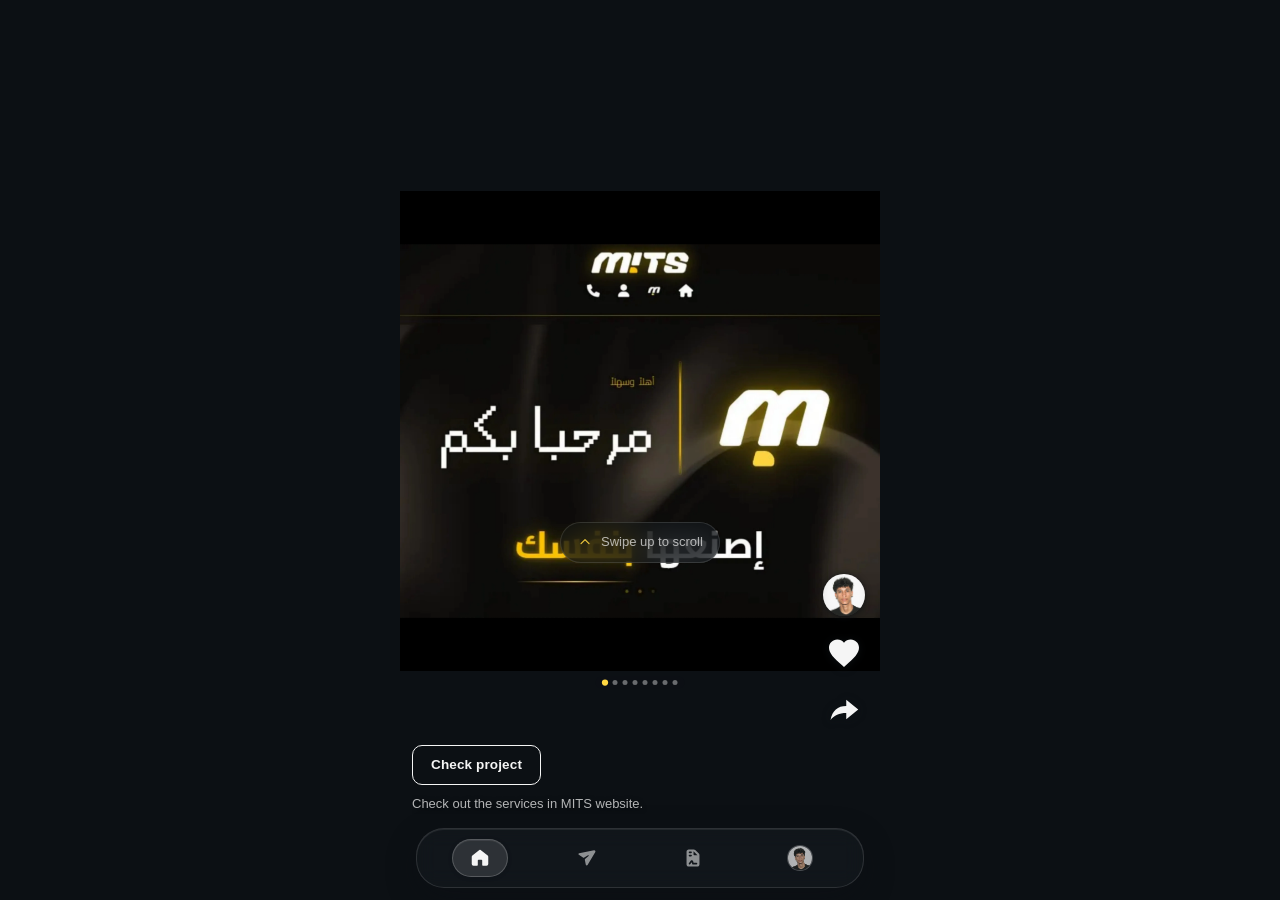
==== commit e010e9e4: "upd 12 march" ====
--- a/index.html
+++ b/index.html
@@ -7,7 +7,7 @@
   <meta name="apple-mobile-web-app-capable" content="yes">
   <meta name="apple-mobile-web-app-status-bar-style" content="black-translucent">
   <meta name="apple-mobile-web-app-title" content="MITS RTB | PF">
-  <meta name="description" content="TODO: site description">
+  <meta name="description" content="A Web application showcasing the portfolio of MITS RTB projects & skills.">
   <title>MITS RTB | PF</title>
 
   <link rel="manifest" href="manifest.json">
@@ -413,7 +413,7 @@
   <div id="posts-source" hidden aria-hidden="true">
 
     <!-- ============= POST BLOCK :: START COPY HERE ============= -->
-    <article class="post" data-slug="TODO-project-1" data-title="TODO: project 1 title" data-description="TODO: project 1 description." data-handle="TODO: @handle">
+    <article class="post" data-slug="Make-It-Self" data-title="Make It Self" data-description="TODO: project 1 description." data-handle="@make_it_self">
       <img src="images/MITS/5.webp" alt="" width="1080" height="1080" loading="lazy" decoding="async">
       <img src="images/MITS/8.webp" alt="" width="1080" height="1080" loading="lazy" decoding="async">
       <img src="images/MITS/7.webp" alt="" width="1080" height="1080" loading="lazy" decoding="async">
@@ -426,7 +426,7 @@
     <!-- ============= POST BLOCK :: END COPY HERE =============== -->
 
     <!-- ============= POST BLOCK :: START COPY HERE ============= -->
-    <article class="post" data-slug="TODO-project-2" data-title="TODO: project 2 title" data-description="TODO: project 2 description." data-handle="TODO: @handle">
+    <article class="post" data-slug="First-Project" data-title="First Project" data-description="TODO: project 2 description." data-handle="@first_project">
       <img src="images/fstWEBSITE/3.webp" alt="" width="1080" height="1080" loading="lazy" decoding="async">
       <img src="images/fstWEBSITE/1.webp" alt="" width="1080" height="1080" loading="lazy" decoding="async">
       <img src="images/fstWEBSITE/2.webp" alt="" width="1080" height="1080" loading="lazy" decoding="async">
@@ -440,7 +440,7 @@
 
     
     <!-- ============= POST BLOCK :: START COPY HERE ============= -->
-    <article class="post" data-slug="QR-menu" data-title="qr code menu" data-description="Digital MENU for pancho restaurant" data-handle="@pancho_restaurant">
+    <article class="post" data-slug="menu-pancho" data-title="pancho menu" data-description="Digital MENU for pancho restaurant" data-handle="@pancho_restaurant">
       <img src="images/PANCHO/5.webp" alt="PANCHO" width="1080" height="1080" loading="lazy" decoding="async">
       <img src="images/PANCHO/2.webp" alt="PANCHO" width="1080" height="1080" loading="lazy" decoding="async">
       <img src="images/PANCHO/1.webp" alt="PANCHO" width="1080" height="1080" loading="lazy" decoding="async">
@@ -452,7 +452,7 @@
 
 
     <!-- ============= POST BLOCK :: START COPY HERE ============= -->
-    <article class="post" data-slug="TODO-project-4" data-title="TODO: project 4 title" data-description="TODO: project 4 description." data-handle="TODO: @handle">
+    <article class="post" data-slug="la-maison-cd" data-title="La Maison CD" data-description="TODO: project 4 description." data-handle="@cd_maison">
       <img src="images/la maison cd/4.webp" alt="" width="1080" height="1080" loading="lazy" decoding="async">
       <img src="images/la maison cd/2.webp" alt="" width="1080" height="1080" loading="lazy" decoding="async">
       <img src="images/la maison cd/1.webp" alt="" width="1080" height="1080" loading="lazy" decoding="async">
@@ -468,7 +468,7 @@
 
 
     <!-- ============= POST BLOCK :: START COPY HERE ============= -->
-    <article class="post" data-slug="TODO-project-5" data-title="TODO: project 4 title" data-description="TODO: project 4 description." data-handle="TODO: @handle">
+    <article class="post" data-slug="QR-menu" data-title="QR Menu" data-description="TODO: project 4 description." data-handle="@qr_menu">
       <img src="images/QR-menu/1.webp" alt="" width="1080" height="1080" loading="lazy" decoding="async">
       <img src="images/QR-menu/2.webp" alt="" width="1080" height="1080" loading="lazy" decoding="async">
       <img src="images/QR-menu/3.webp" alt="" width="1080" height="1080" loading="lazy" decoding="async">
@@ -483,7 +483,7 @@
 
 
     <!-- ============= POST BLOCK :: START COPY HERE ============= -->
-    <article class="post" data-slug="TODO-project-6" data-title="TODO: project 6 title" data-description="TODO: project 6 description." data-handle="TODO: @handle">
+    <article class="post" data-slug="rtb-eats" data-title="RTB Eats" data-description="TODO: project 6 description." data-handle="@rtb_eats">
       <img src="images/rtbeats/4.webp" alt="" width="1080" height="1080" loading="lazy" decoding="async">
       <img src="images/rtbeats/5.webp" alt="" width="1080" height="1080" loading="lazy" decoding="async">
       <img src="images/rtbeats/6.webp" alt="" width="1080" height="1080" loading="lazy" decoding="async">
@@ -496,7 +496,7 @@
 
 
     <!-- ============= POST BLOCK :: START COPY HERE ============= -->
-    <article class="post" data-slug="TODO-project-7" data-title="TODO: project 7 title" data-description="TODO: project 7 description." data-handle="TODO: @handle">
+    <article class="post" data-slug="medical-app" data-title="Medical App" data-description="TODO: project 7 description." data-handle="@medical_app">
       <img src="images/Medical/7.webp" alt="" width="1080" height="1080" loading="lazy" decoding="async">
       <img src="images/Medical/8.webp" alt="" width="1080" height="1080" loading="lazy" decoding="async">
       <img src="images/Medical/1.webp" alt="" width="1080" height="1080" loading="lazy" decoding="async">
@@ -511,7 +511,7 @@
 
 
     <!-- ============= POST BLOCK :: START COPY HERE ============= -->
-    <article class="post" data-slug="TODO-project-8" data-title="TODO: project 8 title" data-description="TODO: project 8 description." data-handle="TODO: @handle">
+    <article class="post" data-slug="E-ROOM" data-title="E-ROOM" data-description="TODO: project 8 description." data-handle="@e_room">
       <img src="images/E-ROOM/6.webp" alt="" width="1080" height="1080" loading="lazy" decoding="async">
       <img src="images/E-ROOM/4.webp" alt="" width="1080" height="1080" loading="lazy" decoding="async">
       <img src="images/E-ROOM/2.webp" alt="" width="1080" height="1080" loading="lazy" decoding="async">
--- a/css/style.css
+++ b/css/style.css
@@ -35,11 +35,12 @@
      so its bottom edge ends exactly on the bottom of the heart button; the
      avatar and the heart are the only things allowed to overlap the photo.
      The lift grows on short screens and is capped so the photo never leaves
-     the top. 135px = caption line (19) + gap (10) + visit button (40) + gap
-     (10) + share button (46) + gap (10), measured up from the heart's bottom. */
+     the top. 143px = caption line (19) + gap (10) + visit button (40) + gap
+     (10) + share button (48) + gap (10) + heart glyph inset (6), measured up
+     from the visible bottom edge of the heart icon. */
   --reel-media: min(100vw, var(--col), 56.25dvh);
   --reel-gap: calc((100dvh - var(--reel-media)) / 2);
-  --reel-clear: calc(var(--stack-bottom) + 135px);
+  --reel-clear: calc(var(--stack-bottom) + 143px);
   --reel-lift: max(0px, min(
     calc(var(--reel-clear) - var(--reel-gap)),
     calc(var(--reel-gap) - var(--reel-top))
@@ -339,13 +340,26 @@
 #home-heart,
 #home-share { align-self: flex-end; }
 
-/* Profile photo on the reels rail: a 30px circle inside the same 46px
-   tap target as the heart, so the two glyphs line up on the right edge. */
+/* Home rail sizing matches TikTok's phone action buttons: a 48px tap target
+   with a 36px glyph (the photo keeps the heart's 36px visible size). */
+#home-heart,
+#home-share {
+  width: 48px;
+  height: 48px;
+}
+
+#home-heart .icon,
+#home-share .icon {
+  width: 36px;
+  height: 36px;
+}
+
+/* Profile photo on the reels rail: a 48px circle with no border ring. */
 .reel-avatar {
   display: grid;
   place-items: center;
-  width: 46px;
-  height: 46px;
+  width: 48px;
+  height: 48px;
   flex: none;
   border-radius: 50%;
   -webkit-tap-highlight-color: transparent;
@@ -353,14 +367,12 @@
 
 .reel-avatar img {
   display: block;
-  width: 30px;
-  height: 30px;
+  width: 42px;
+  height: 42px;
   border-radius: 50%;
   object-fit: cover;
   background: var(--surface);
-  box-shadow:
-    0 0 0 1.5px rgba(245, 245, 245, 0.7),
-    0 1px 6px rgba(12, 16, 20, 0.85);
+  box-shadow: 0 1px 6px rgba(12, 16, 20, 0.85);
   transition: transform 0.16s var(--ease), box-shadow 0.16s var(--ease);
 }
 
@@ -369,9 +381,7 @@
 @media (hover: hover) and (pointer: fine) {
   .reel-avatar:hover img {
     transform: scale(1.08);
-    box-shadow:
-      0 0 0 1.5px var(--accent),
-      0 2px 10px rgba(12, 16, 20, 0.9);
+    box-shadow: 0 2px 10px rgba(12, 16, 20, 0.9);
   }
 }
 
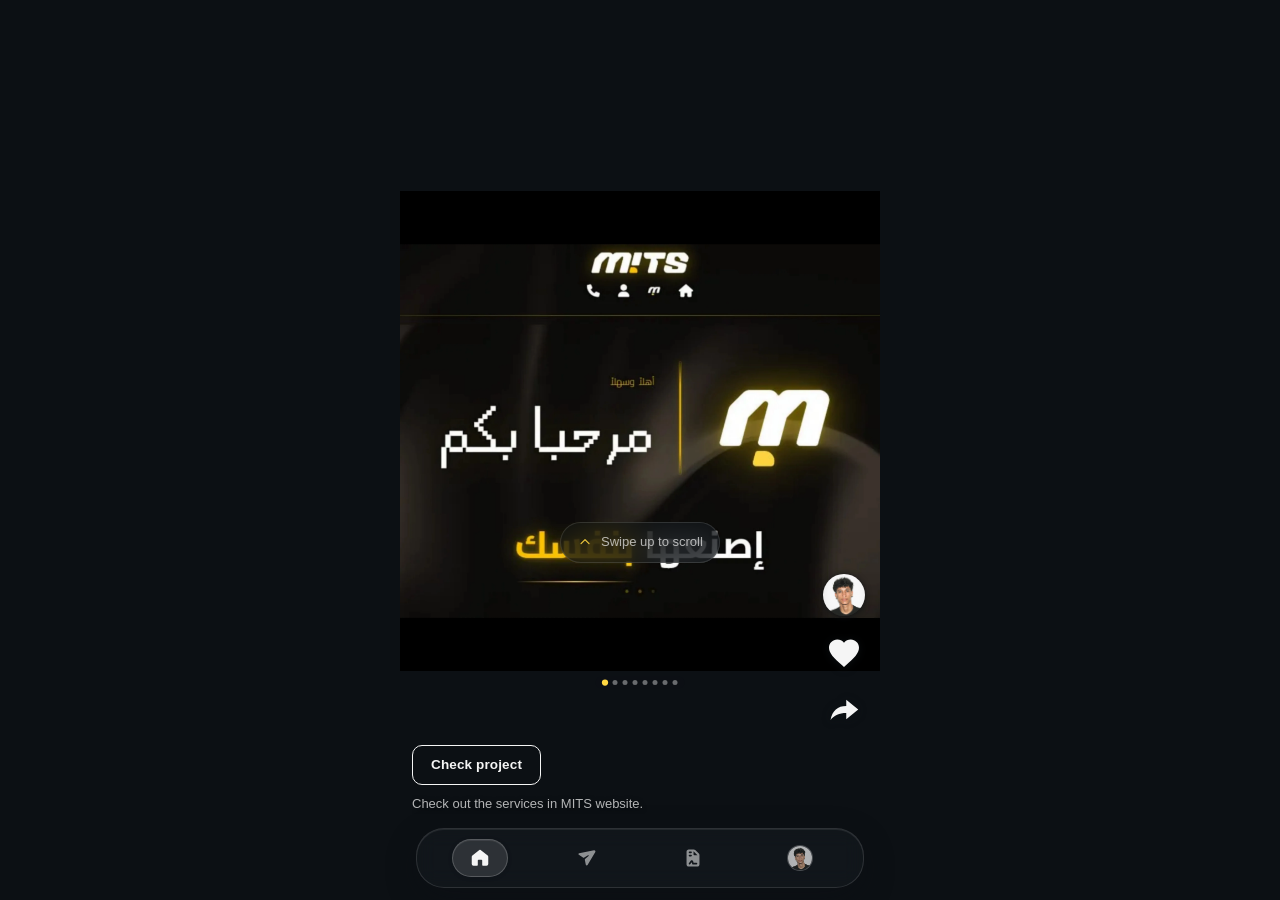
==== commit b20a259b: "final commit" ====
--- a/index.html
+++ b/index.html
@@ -16,16 +16,9 @@
   <link rel="stylesheet" href="css/style.css">
 </head>
 <body data-view="home">
-
-  <!-- =======================================================================
-       BRAND SPLASH (universal intro overlay)
-       First child of <body>. Fades out and unmounts itself after 3.5s.
-       Edit the logo path, slogan and footer text below.
-       ======================================================================= -->
   <div id="universalAppSplashLoader" class="splash-screen-overlay">
     <div class="splash-screen-center">
       <div class="splash-brand-logo-wrapper">
-        <!-- Dynamically configured central asset -->
         <img src="images/anilogo.png" alt="Brand Logo" class="splash-brand-logo-img">
       </div>
 
@@ -40,29 +33,10 @@
       <p>Powered by MITS</p>
     </div>
   </div>
-
-  <!-- =======================================================================
-       VIEW 1 - HOME (project reels)
-       ======================================================================= -->
+  <!-- reels rtbontop -->
   <section class="view" id="view-home" data-view-panel="home">
 
     <div class="feed" id="scroll-feed">
-
-      <!-- ===================================================================
-           PROJECTS / "SCROLL" SECTION
-           -------------------------------------------------------------------
-           HOW TO ADD A NEW PROJECT
-           1. Copy everything between the START and END markers below.
-           2. Paste it ABOVE the first block (newest project first).
-           3. Change: data-slug, data-title, data-caption and the six image
-              src paths. Keep the folder name equal to data-slug.
-           4. Same slug must exist in the POSTS section further down for the
-              profile grid and the detail view (see section 11 of the brief).
-           DO NOT change class names or data attributes.
-           Adding a block here needs zero JavaScript changes.
-           =================================================================== -->
-
-      <!-- ============ PROJECT BLOCK :: START COPY HERE ============ -->
       <article class="reel" data-slug="make-it-self" data-title="Make it self" data-caption="Check out the services in MITS website.">
         <div class="reel__media">
           <div class="carousel" data-carousel>
@@ -80,9 +54,7 @@
           </div>
         </div>
       </article>
-      <!-- ============ PROJECT BLOCK :: END COPY HERE ============== -->
-
-      <!-- ============ PROJECT BLOCK :: START COPY HERE ============ -->
+
       <article class="reel" data-slug="first-project" data-title="first project" data-caption="this was my first project in building websites.">
         <div class="reel__media">
           <div class="carousel" data-carousel>
@@ -98,9 +70,7 @@
           </div>
         </div>
       </article>
-      <!-- ============ PROJECT BLOCK :: END COPY HERE ============== -->
-
-      <!-- ============ PROJECT BLOCK :: START COPY HERE ============ -->
+
       <article class="reel" data-slug="PANCHO" data-title="PANCHO" data-caption="PANCHO MENU QR CODE">
         <div class="reel__media">
           <div class="carousel" data-carousel>
@@ -115,9 +85,7 @@
           </div>
         </div>
       </article>
-      <!-- ============ PROJECT BLOCK :: END COPY HERE ============== -->
-
-      <!-- ============ PROJECT BLOCK :: START COPY HERE ============ -->
+
       <article class="reel" data-slug="maison-cd" data-title="La Maison CD" data-caption="a special web features for a laptop store.">
         <div class="reel__media">
           <div class="carousel" data-carousel>
@@ -136,8 +104,7 @@
           </div>
         </div>
       </article>
-      <!-- ============ PROJECT BLOCK :: END COPY HERE ============== -->
-      <!-- ============ PROJECT BLOCK :: START COPY HERE ============ -->
+
       <article class="reel" data-slug="QR-menu" data-title="Qr menu" data-caption="a soulotion for restaurants to show their menu in a digital way.">
         <div class="reel__media">
           <div class="carousel" data-carousel>
@@ -155,8 +122,7 @@
           </div>
         </div>
       </article>
-      <!-- ============ PROJECT BLOCK :: END COPY HERE ============== -->
-      <!-- ============ PROJECT BLOCK :: START COPY HERE ============ -->
+
       <article class="reel" data-slug="rtb-eats" data-title="RTB Eats" data-caption="A unique web experience for a restaurant.">
         <div class="reel__media">
           <div class="carousel" data-carousel>
@@ -172,8 +138,7 @@
           </div>
         </div>
       </article>
-      <!-- ============ PROJECT BLOCK :: END COPY HERE ============== -->
-      <!-- ============ PROJECT BLOCK :: START COPY HERE ============ -->
+
       <article class="reel" data-slug="clinic-app" data-title="Clinic App" data-caption="An app for managing clinic appointments.">
         <div class="reel__media">
           <div class="carousel" data-carousel>
@@ -191,8 +156,7 @@
           </div>
         </div>
       </article>
-      <!-- ============ PROJECT BLOCK :: END COPY HERE ============== -->
-      <!-- ============ PROJECT BLOCK :: START COPY HERE ============ -->
+      <!-- bda mn hna -->
       <article class="reel" data-slug="My-room" data-title="My Room" data-caption="I created this to make my mother know where I am.">
         <div class="reel__media">
           <div class="carousel" data-carousel>
@@ -208,9 +172,9 @@
           </div>
         </div>
       </article>
-      <!-- ============ PROJECT BLOCK :: END COPY HERE ============== -->
-
-      <!-- End of feed. Shown only after the last project. -->
+      <!-- hbes ! -->
+
+      <!-- End of feed.-->
       <div class="reel reel--end" data-end>
         <div class="end-card">
           <h2 class="end-card__title" data-string="homeHeading"></h2>
@@ -221,7 +185,6 @@
 
     </div>
 
-    <!-- Floating actions. Fixed above the nav bar, never touching it. -->
     <div class="reel-actions" id="home-actions" hidden>
       <a class="reel-avatar" id="home-avatar" href="#profile" aria-label="Open profile">
         <img src="icons/profile.jpg" alt="" width="30" height="30" decoding="async">
@@ -234,9 +197,7 @@
 
   </section>
 
-  <!-- =======================================================================
-       VIEW 2 - CONTACT
-       ======================================================================= -->
+  <!--contact -->
   <section class="view" id="view-contact" data-view-panel="contact">
     <div class="page page--contact">
       <h1 class="page__title" data-string="contactHeading"></h1>
@@ -245,14 +206,12 @@
     </div>
   </section>
 
-  <!-- =======================================================================
-       VIEW 3 - TERMS
-       ======================================================================= -->
+  <!--terms -->
   <section class="view" id="view-terms" data-view-panel="terms">
     <div class="page">
       <h1 class="page__title" data-string="termsHeading"></h1>
 
-      <!-- ---------------- Terms & Conditions ---------------- -->
+      <!-- ---------------- Terms & Conditions  -->
       <section class="acc" data-acc>
         <button class="acc__head" type="button" aria-expanded="true" aria-controls="acc-terms">
           <span data-string="termsTitle"></span>
@@ -271,7 +230,7 @@
         </div>
       </section>
 
-      <!-- ---------------- Privacy Policy ---------------- -->
+      <!--  Privacy Policy  -->
       <section class="acc" data-acc>
         <button class="acc__head" type="button" aria-expanded="false" aria-controls="acc-privacy">
           <span data-string="privacyTitle"></span>
@@ -314,9 +273,7 @@
     </div>
   </section>
 
-  <!-- =======================================================================
-       VIEW 4 - PROFILE
-       ======================================================================= -->
+  <!--profile -->
   <section class="view" id="view-profile" data-view-panel="profile">
     <div class="page page--profile">
 
@@ -356,17 +313,10 @@
 
     </div>
   </section>
-
-  <!-- =======================================================================
-       PROJECT DETAIL (opened from the home feed or from the profile grid)
-       ======================================================================= -->
   <section class="view" id="view-post" data-view-panel="post">
     <div class="post-wrap" id="post-body"></div>
   </section>
 
-  <!-- =======================================================================
-       NAV BAR - floating, liquid glass, four sections only
-       ======================================================================= -->
   <nav class="nav glass" aria-label="Main navigation">
     <a class="nav__item" href="#home" data-route="home" aria-label="Home"></a>
     <a class="nav__item" href="#contact" data-route="contact" aria-label="Contact"></a>
@@ -374,17 +324,10 @@
     <a class="nav__item" href="#profile" data-route="profile" aria-label="Profile"></a>
   </nav>
 
-  <!-- =======================================================================
-       FIRST VISIT HINT
-       ======================================================================= -->
   <div class="hint" id="hint" hidden>
     <span class="hint__chev" id="hint-icon"></span>
     <span class="hint__text" data-string="hint"></span>
   </div>
-
-  <!-- =======================================================================
-       FOLLOW SHEET
-       ======================================================================= -->
   <div class="sheet" id="follow-sheet" hidden>
     <div class="sheet__backdrop" data-close-sheet></div>
     <form class="sheet__panel glass" id="follow-form">
@@ -397,23 +340,21 @@
     </form>
   </div>
 
-  <!-- =======================================================================
-       POSTS SECTION - source blocks for the profile grid and detail view
-       -----------------------------------------------------------------------
-       HOW TO ADD A NEW POST
-       1. Copy everything between the START and END markers below.
-       2. Paste it ABOVE the first block (newest first).
-       3. Change: data-slug, data-title, data-description and the six image
-          src paths. Use the same slug and the same six images as the
-          matching PROJECT block above.
-       The grid, the detail view, the next arrow and the WhatsApp message all
-       read from these blocks. Adding a block needs zero JavaScript changes.
-       This container is hidden: it is a data source, not a visible section.
-       ======================================================================= -->
+  
   <div id="posts-source" hidden aria-hidden="true">
 
-    <!-- ============= POST BLOCK :: START COPY HERE ============= -->
-    <article class="post" data-slug="Make-It-Self" data-title="Make It Self" data-description="TODO: project 1 description." data-handle="@make_it_self">
+    <!-- bda hna -->
+    <article class="post" data-slug="Make-It-Self" data-title="Make It Self" data-description="Make It Self is your fully integrated digital partner, where creativity meets technology to transform your ideas into impactful digital identities and experiences. We provide projects with a comprehensive digital ecosystem that combines a high-performance online presence, translating their identity into fast, responsive interfaces, with intelligent automation solutions and custom AI agents that streamline operations. We also deliver professional photography and visual content that showcase products and services at their best, all through an end-to-end process that supports every project from concept to launch. We don't just execute; we build a digital presence that drives your project toward sustainable growth and long-term stability.
+      Professional websites that reflect your brand identity
+      Modern interfaces with a seamless user experience
+      Fast performance with fully responsive design
+      Smart automation solutions to streamline workflows
+      Custom AI agents tailored to your business needs
+      Digital solutions that support your business growth
+      Professional photography that showcases your products and services
+      High-quality photo editing with exceptional results
+      End-to-end project delivery, from concept to launch
+      Your digital partner, combining technology and creativity" data-handle="@make_it_self">
       <img src="images/MITS/5.webp" alt="" width="1080" height="1080" loading="lazy" decoding="async">
       <img src="images/MITS/8.webp" alt="" width="1080" height="1080" loading="lazy" decoding="async">
       <img src="images/MITS/7.webp" alt="" width="1080" height="1080" loading="lazy" decoding="async">
@@ -423,10 +364,9 @@
       <img src="images/MITS/6.webp" alt="" width="1080" height="1080" loading="lazy" decoding="async">
       <img src="images/MITS/2.webp" alt="" width="1080" height="1080" loading="lazy" decoding="async">
     </article>
-    <!-- ============= POST BLOCK :: END COPY HERE =============== -->
-
-    <!-- ============= POST BLOCK :: START COPY HERE ============= -->
-    <article class="post" data-slug="First-Project" data-title="First Project" data-description="TODO: project 2 description." data-handle="@first_project">
+    <!-- hbes -->
+
+    <article class="post" data-slug="First-Project" data-title="First Project" data-description="This is my very first personal digital platform, which I designed and developed to showcase and share my creative talent in photography, featuring my personal introduction and visual works." data-handle="@first_project">
       <img src="images/fstWEBSITE/3.webp" alt="" width="1080" height="1080" loading="lazy" decoding="async">
       <img src="images/fstWEBSITE/1.webp" alt="" width="1080" height="1080" loading="lazy" decoding="async">
       <img src="images/fstWEBSITE/2.webp" alt="" width="1080" height="1080" loading="lazy" decoding="async">
@@ -434,25 +374,41 @@
       <img src="images/fstWEBSITE/5.webp" alt="" width="1080" height="1080" loading="lazy" decoding="async">
       <img src="images/fstWEBSITE/6.webp" alt="" width="1080" height="1080" loading="lazy" decoding="async">
     </article>
-    <!-- ============= POST BLOCK :: END COPY HERE =============== -->
 
 
 
     
-    <!-- ============= POST BLOCK :: START COPY HERE ============= -->
-    <article class="post" data-slug="menu-pancho" data-title="pancho menu" data-description="Digital MENU for pancho restaurant" data-handle="@pancho_restaurant">
+    <article class="post" data-slug="menu-pancho" data-title="pancho menu" data-description="MITS provides a digital menu platform for restaurants that offers customers a simple and interactive browsing experience while allowing restaurant owners to manage their menu content through an intuitive admin panel.
+      Responsive Design – Optimized to provide a seamless experience across all devices
+      Modern UI/UX Design – Attractive and intuitive design that provides a smooth and enjoyable user experience
+      Multilingual Support – Browse the menu in multiple languages
+      Admin Dashboard – Centralized dashboard for managing website content.
+      Menu & Category Management – Create, edit, organize menu items, categories, and pricing options
+      Contact & Social Media Integration – Display contact information and social media links
+      Security & Data Protection – Ensure secure access and protect website data" data-handle="@pancho_restaurant">
       <img src="images/PANCHO/5.webp" alt="PANCHO" width="1080" height="1080" loading="lazy" decoding="async">
       <img src="images/PANCHO/2.webp" alt="PANCHO" width="1080" height="1080" loading="lazy" decoding="async">
       <img src="images/PANCHO/1.webp" alt="PANCHO" width="1080" height="1080" loading="lazy" decoding="async">
       <img src="images/PANCHO/4.webp" alt="PANCHO" width="1080" height="1080" loading="lazy" decoding="async">
       <img src="images/PANCHO/3.webp" alt="PANCHO" width="1080" height="1080" loading="lazy" decoding="async">
     </article>
-    <!-- ============= POST BLOCK :: END COPY HERE =============== -->
-
-
-
-    <!-- ============= POST BLOCK :: START COPY HERE ============= -->
-    <article class="post" data-slug="la-maison-cd" data-title="La Maison CD" data-description="TODO: project 4 description." data-handle="@cd_maison">
+
+
+
+    <article class="post" data-slug="la-maison-cd" data-title="La Maison CD" data-description="La Maison CD is a modern and elegant website I designed and developed to showcase a premium brand with a clean, immersive user experience. I focused on creating a responsive interface, smooth navigation, and a visually appealing design that highlights the brand's identity while ensuring fast performance across all devices. The project reflects my approach to combining aesthetics with functionality to deliver a seamless web experience.
+    Product attribute management (RAM, Storage, Color, HDD with price modifiers)
+    Financial analytics with profit calculator (COGS from actual sold quantities)
+    Customer management with order history
+    Abandoned cart tracking
+    Exchange request management (approve/reject)
+    Expense tracking (create, list, filter)
+    Per-product profit breakdown (units sold, revenue, cost, margin)
+    Inventory/low-stock alerts
+    Tracking pixels management (Facebook/Google)
+    Loyal customer identification
+    Delivery fee management
+    Per-product discount tier editing
+    Secure JWT authentication" data-handle="@cd_maison">
       <img src="images/la maison cd/4.webp" alt="" width="1080" height="1080" loading="lazy" decoding="async">
       <img src="images/la maison cd/2.webp" alt="" width="1080" height="1080" loading="lazy" decoding="async">
       <img src="images/la maison cd/1.webp" alt="" width="1080" height="1080" loading="lazy" decoding="async">
@@ -463,12 +419,27 @@
       <img src="images/la maison cd/8.webp" alt="" width="1080" height="1080" loading="lazy" decoding="async">
       <img src="images/la maison cd/9.webp" alt="" width="1080" height="1080" loading="lazy" decoding="async">
     </article>
-    <!-- ============= POST BLOCK :: END COPY HERE =============== -->
-
-
-
-    <!-- ============= POST BLOCK :: START COPY HERE ============= -->
-    <article class="post" data-slug="QR-menu" data-title="QR Menu" data-description="TODO: project 4 description." data-handle="@qr_menu">
+
+
+
+    <article class="post" data-slug="QR-menu" data-title="QR Menu" data-description="
+      MITS introduces a complete digital solution for modern restaurants, combining a seamless QR Code ordering experience with a powerful management system. Designed to optimize daily operations, improve service efficiency, and provide a smarter way to manage restaurant processes.
+      1-Restaurant Management System (Admin Dashboard)
+      Secure authentication system for dashboard protection
+      Real-time order management and step-by-step status tracking.
+      Dynamic menu management with categories, images, and visibility controls.
+      Advanced sales analytics, revenue reports, and best-selling dishes
+      Integrated inventory, supplier management, and invoice management
+      Automated QR Code generation for restaurant tables
+      Responsive and user-friendly dashboard optimized for desktop and mobile
+      2-Restaurant QR Menu
+      Supports both Online and Offline modes for flexible access
+      Modern digital menu showcasing images, descriptions, and up-to-date prices
+      Interactive shopping cart with instant, real-time total updates
+      Real-time order status tracking after submission
+      Smooth checkout experience with secure order finalization and confirmation
+      Responsive design fully optimized for mobile and tablet screens
+      Fast, intuitive, and seamless interface without page reloads" data-handle="@qr_menu">
       <img src="images/QR-menu/1.webp" alt="" width="1080" height="1080" loading="lazy" decoding="async">
       <img src="images/QR-menu/2.webp" alt="" width="1080" height="1080" loading="lazy" decoding="async">
       <img src="images/QR-menu/3.webp" alt="" width="1080" height="1080" loading="lazy" decoding="async">
@@ -478,12 +449,10 @@
       <img src="images/QR-menu/7.webp" alt="" width="1080" height="1080" loading="lazy" decoding="async">
       <img src="images/QR-menu/8.webp" alt="" width="1080" height="1080" loading="lazy" decoding="async">
     </article>
-    <!-- ============= POST BLOCK :: END COPY HERE =============== -->
-
-
-
-    <!-- ============= POST BLOCK :: START COPY HERE ============= -->
-    <article class="post" data-slug="rtb-eats" data-title="RTB Eats" data-description="TODO: project 6 description." data-handle="@rtb_eats">
+
+
+
+    <article class="post" data-slug="rtb-eats" data-title="RTB Eats" data-description="RTB's Eats is an interactive web and mobile application developed by MITS for a restaurant branding concept. The platform is designed to provide customers with a seamless browsing, ordering, and feedback experience." data-handle="@rtb_eats">
       <img src="images/rtbeats/4.webp" alt="" width="1080" height="1080" loading="lazy" decoding="async">
       <img src="images/rtbeats/5.webp" alt="" width="1080" height="1080" loading="lazy" decoding="async">
       <img src="images/rtbeats/6.webp" alt="" width="1080" height="1080" loading="lazy" decoding="async">
@@ -491,12 +460,11 @@
       <img src="images/rtbeats/2.webp" alt="" width="1080" height="1080" loading="lazy" decoding="async">
       <img src="images/rtbeats/3.webp" alt="" width="1080" height="1080" loading="lazy" decoding="async">
     </article>
-    <!-- ============= POST BLOCK :: END COPY HERE =============== -->
-
-
-
-    <!-- ============= POST BLOCK :: START COPY HERE ============= -->
-    <article class="post" data-slug="medical-app" data-title="Medical App" data-description="TODO: project 7 description." data-handle="@medical_app">
+
+
+
+    <article class="post" data-slug="medical-app" data-title="Medical App" data-description="Because your comfort is part of your treatment, MITS offers a digital queue system for clinics designed to provide a smoother and more organized waiting experience for both the user and the clinic. The system connects the user and the clinic in a single platform to facilitate the management of the waiting process and digitally track turns.   MAKE IT SELF is your comprehensive digital partner aimed at developing smart technical solutions that help projects improve their digital presence and simplify business management.
+    this project is a complete digital solution that transforms a traditional medical clinic's operation. It replaces physical queues with virtual ones, offering patients convenience through pre-booking while providing clinic staff with a robust set of tools for management, from the receptionist desk to the doctor's office, and a professional digital display for the waiting room." data-handle="@medical_app">
       <img src="images/Medical/7.webp" alt="" width="1080" height="1080" loading="lazy" decoding="async">
       <img src="images/Medical/8.webp" alt="" width="1080" height="1080" loading="lazy" decoding="async">
       <img src="images/Medical/1.webp" alt="" width="1080" height="1080" loading="lazy" decoding="async">
@@ -506,12 +474,10 @@
       <img src="images/Medical/5.webp" alt="" width="1080" height="1080" loading="lazy" decoding="async">
       <img src="images/Medical/6.webp" alt="" width="1080" height="1080" loading="lazy" decoding="async">
     </article>
-    <!-- ============= POST BLOCK :: END COPY HERE =============== -->
-
-
-
-    <!-- ============= POST BLOCK :: START COPY HERE ============= -->
-    <article class="post" data-slug="E-ROOM" data-title="E-ROOM" data-description="TODO: project 8 description." data-handle="@e_room">
+
+
+
+    <article class="post" data-slug="E-ROOM" data-title="E-ROOM" data-description="E-ROOM is a innovative solution designed to enhance the way people interact with their living spaces. By integrating smart technology and intuitive design, E-ROOM offers a seamless experience that adapts to the user's needs and preferences." data-handle="@e_room">
       <img src="images/E-ROOM/6.webp" alt="" width="1080" height="1080" loading="lazy" decoding="async">
       <img src="images/E-ROOM/4.webp" alt="" width="1080" height="1080" loading="lazy" decoding="async">
       <img src="images/E-ROOM/2.webp" alt="" width="1080" height="1080" loading="lazy" decoding="async">
@@ -519,10 +485,6 @@
       <img src="images/E-ROOM/5.webp" alt="" width="1080" height="1080" loading="lazy" decoding="async">
       <img src="images/E-ROOM/1.webp" alt="" width="1080" height="1080" loading="lazy" decoding="async">
     </article>
-    <!-- ============= POST BLOCK :: END COPY HERE =============== -->
-
-
-
 
   </div>
 
--- a/css/style.css
+++ b/css/style.css
@@ -1,12 +1,4 @@
-/* =========================================================================
-   style.css
-   Instagram dark mode. Three colors only: #f5f5f5, #0c1014, #ffd742.
-   Depth comes from alpha layers and blur, never from gradients.
-   ========================================================================= */
-
-/* -------------------------------------------------------------------------
-   1. Tokens
-   ------------------------------------------------------------------------- */
+
 :root {
   --white: #f5f5f5;
   --black: #0c1014;
@@ -30,14 +22,7 @@
   --reel-top: 14px;
   --stack-reserve: 236px;
 
-  /* Home reel geometry.
-     The project image is a square centred in a 9:16 stage. We lift that square
-     so its bottom edge ends exactly on the bottom of the heart button; the
-     avatar and the heart are the only things allowed to overlap the photo.
-     The lift grows on short screens and is capped so the photo never leaves
-     the top. 143px = caption line (19) + gap (10) + visit button (40) + gap
-     (10) + share button (48) + gap (10) + heart glyph inset (6), measured up
-     from the visible bottom edge of the heart icon. */
+
   --reel-media: min(100vw, var(--col), 56.25dvh);
   --reel-gap: calc((100dvh - var(--reel-media)) / 2);
   --reel-clear: calc(var(--stack-bottom) + 143px);
@@ -54,9 +39,6 @@
   --ease: cubic-bezier(0.2, 0.8, 0.2, 1);
 }
 
-/* -------------------------------------------------------------------------
-   2. Reset and base
-   ------------------------------------------------------------------------- */
 *,
 *::before,
 *::after { box-sizing: border-box; }
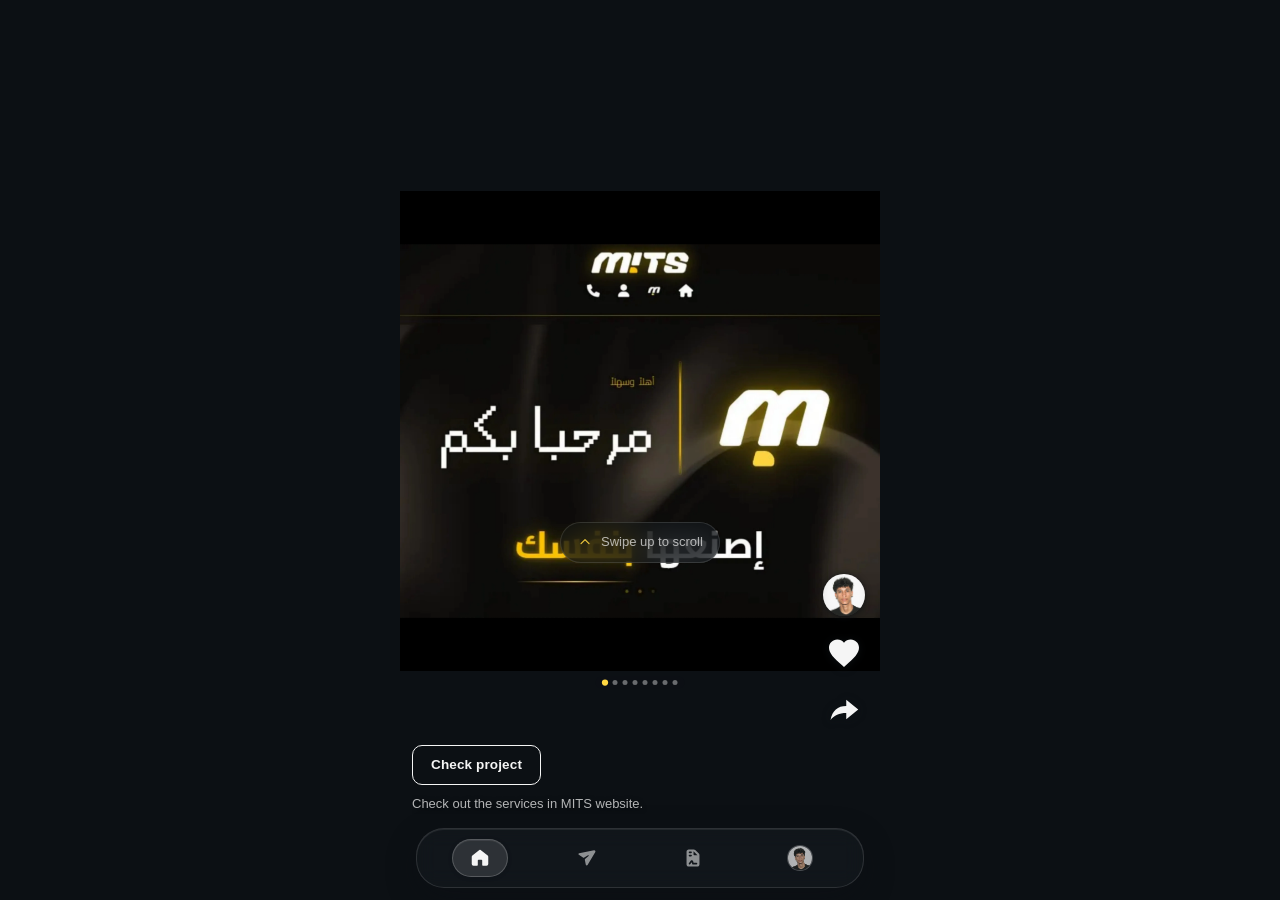
==== commit 8fff3fac: "site description" ====
--- a/index.html
+++ b/index.html
@@ -7,7 +7,7 @@
   <meta name="apple-mobile-web-app-capable" content="yes">
   <meta name="apple-mobile-web-app-status-bar-style" content="black-translucent">
   <meta name="apple-mobile-web-app-title" content="MITS RTB | PF">
-  <meta name="description" content="A Web application showcasing the portfolio of MITS RTB projects & skills.">
+  <meta name="description" content="Mallek Riyad Web application showcasing the portfolio of MITS RTB projects & skills.">
   <title>MITS RTB | PF</title>
 
   <link rel="manifest" href="manifest.json">
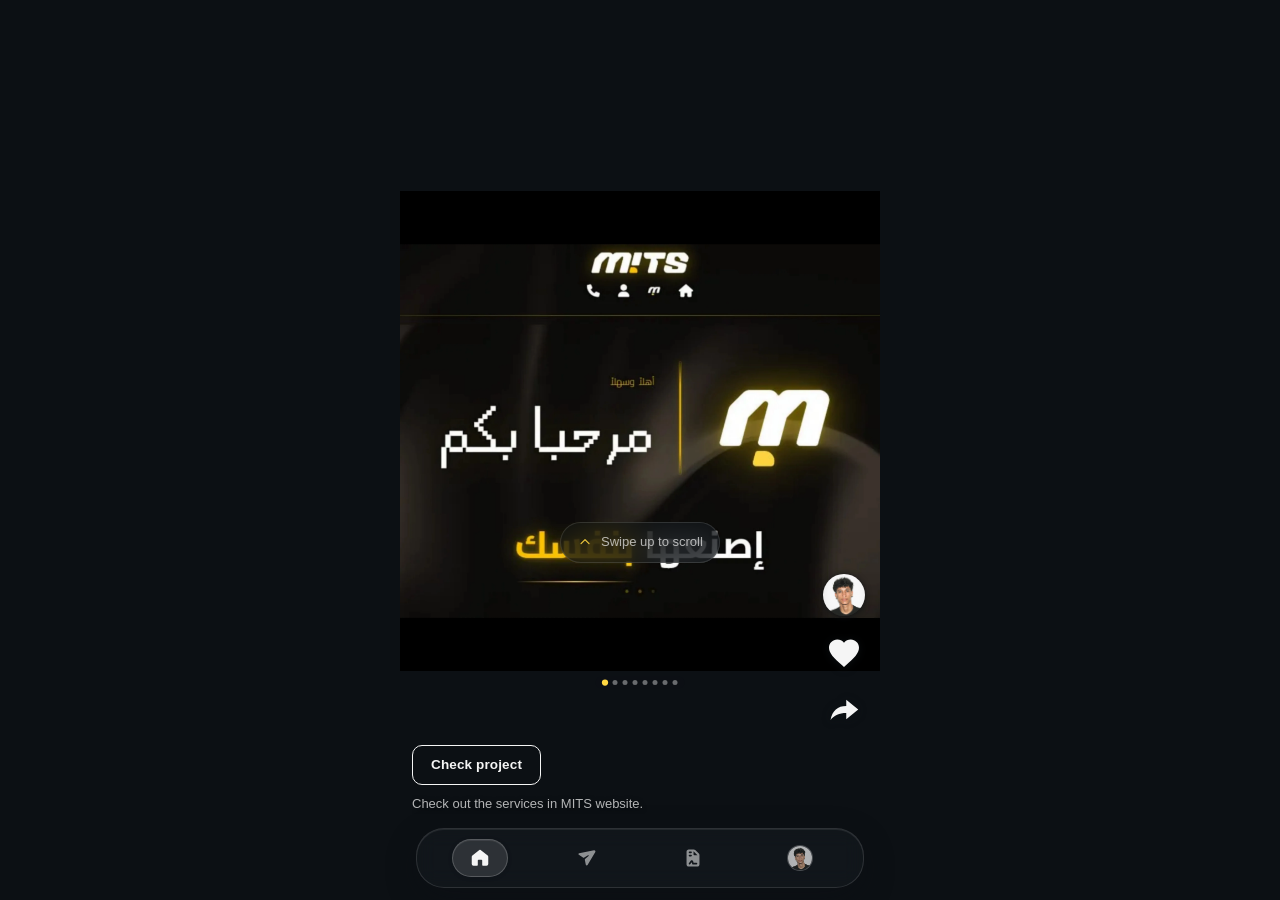
==== commit 4c19628f: "e-room upd" ====
--- a/index.html
+++ b/index.html
@@ -161,10 +161,10 @@
         <div class="reel__media">
           <div class="carousel" data-carousel>
             <div class="carousel__track" data-track>
-              <div class="carousel__slide"><img src="images/E-ROOM/6.webp" alt="" width="1080" height="1080" loading="eager" decoding="async"></div>
+              <div class="carousel__slide"><img src="images/E-ROOM/3.webp" alt="" width="1080" height="1080" loading="eager" decoding="async"></div>
               <div class="carousel__slide"><img src="images/E-ROOM/4.webp" alt="" width="1080" height="1080" loading="lazy" decoding="async"></div>
               <div class="carousel__slide"><img src="images/E-ROOM/2.webp" alt="" width="1080" height="1080" loading="lazy" decoding="async"></div>
-              <div class="carousel__slide"><img src="images/E-ROOM/3.webp" alt="" width="1080" height="1080" loading="lazy" decoding="async"></div>
+              <div class="carousel__slide"><img src="images/E-ROOM/6.webp" alt="" width="1080" height="1080" loading="lazy" decoding="async"></div>
               <div class="carousel__slide"><img src="images/E-ROOM/5.webp" alt="" width="1080" height="1080" loading="lazy" decoding="async"></div>
               <div class="carousel__slide"><img src="images/E-ROOM/1.webp" alt="" width="1080" height="1080" loading="lazy" decoding="async"></div>
             </div>
@@ -478,10 +478,10 @@
 
 
     <article class="post" data-slug="E-ROOM" data-title="E-ROOM" data-description="E-ROOM is a innovative solution designed to enhance the way people interact with their living spaces. By integrating smart technology and intuitive design, E-ROOM offers a seamless experience that adapts to the user's needs and preferences." data-handle="@e_room">
-      <img src="images/E-ROOM/6.webp" alt="" width="1080" height="1080" loading="lazy" decoding="async">
+      <img src="images/E-ROOM/3.webp" alt="" width="1080" height="1080" loading="lazy" decoding="async">
       <img src="images/E-ROOM/4.webp" alt="" width="1080" height="1080" loading="lazy" decoding="async">
       <img src="images/E-ROOM/2.webp" alt="" width="1080" height="1080" loading="lazy" decoding="async">
-      <img src="images/E-ROOM/3.webp" alt="" width="1080" height="1080" loading="lazy" decoding="async">
+      <img src="images/E-ROOM/6.webp" alt="" width="1080" height="1080" loading="lazy" decoding="async">
       <img src="images/E-ROOM/5.webp" alt="" width="1080" height="1080" loading="lazy" decoding="async">
       <img src="images/E-ROOM/1.webp" alt="" width="1080" height="1080" loading="lazy" decoding="async">
     </article>
